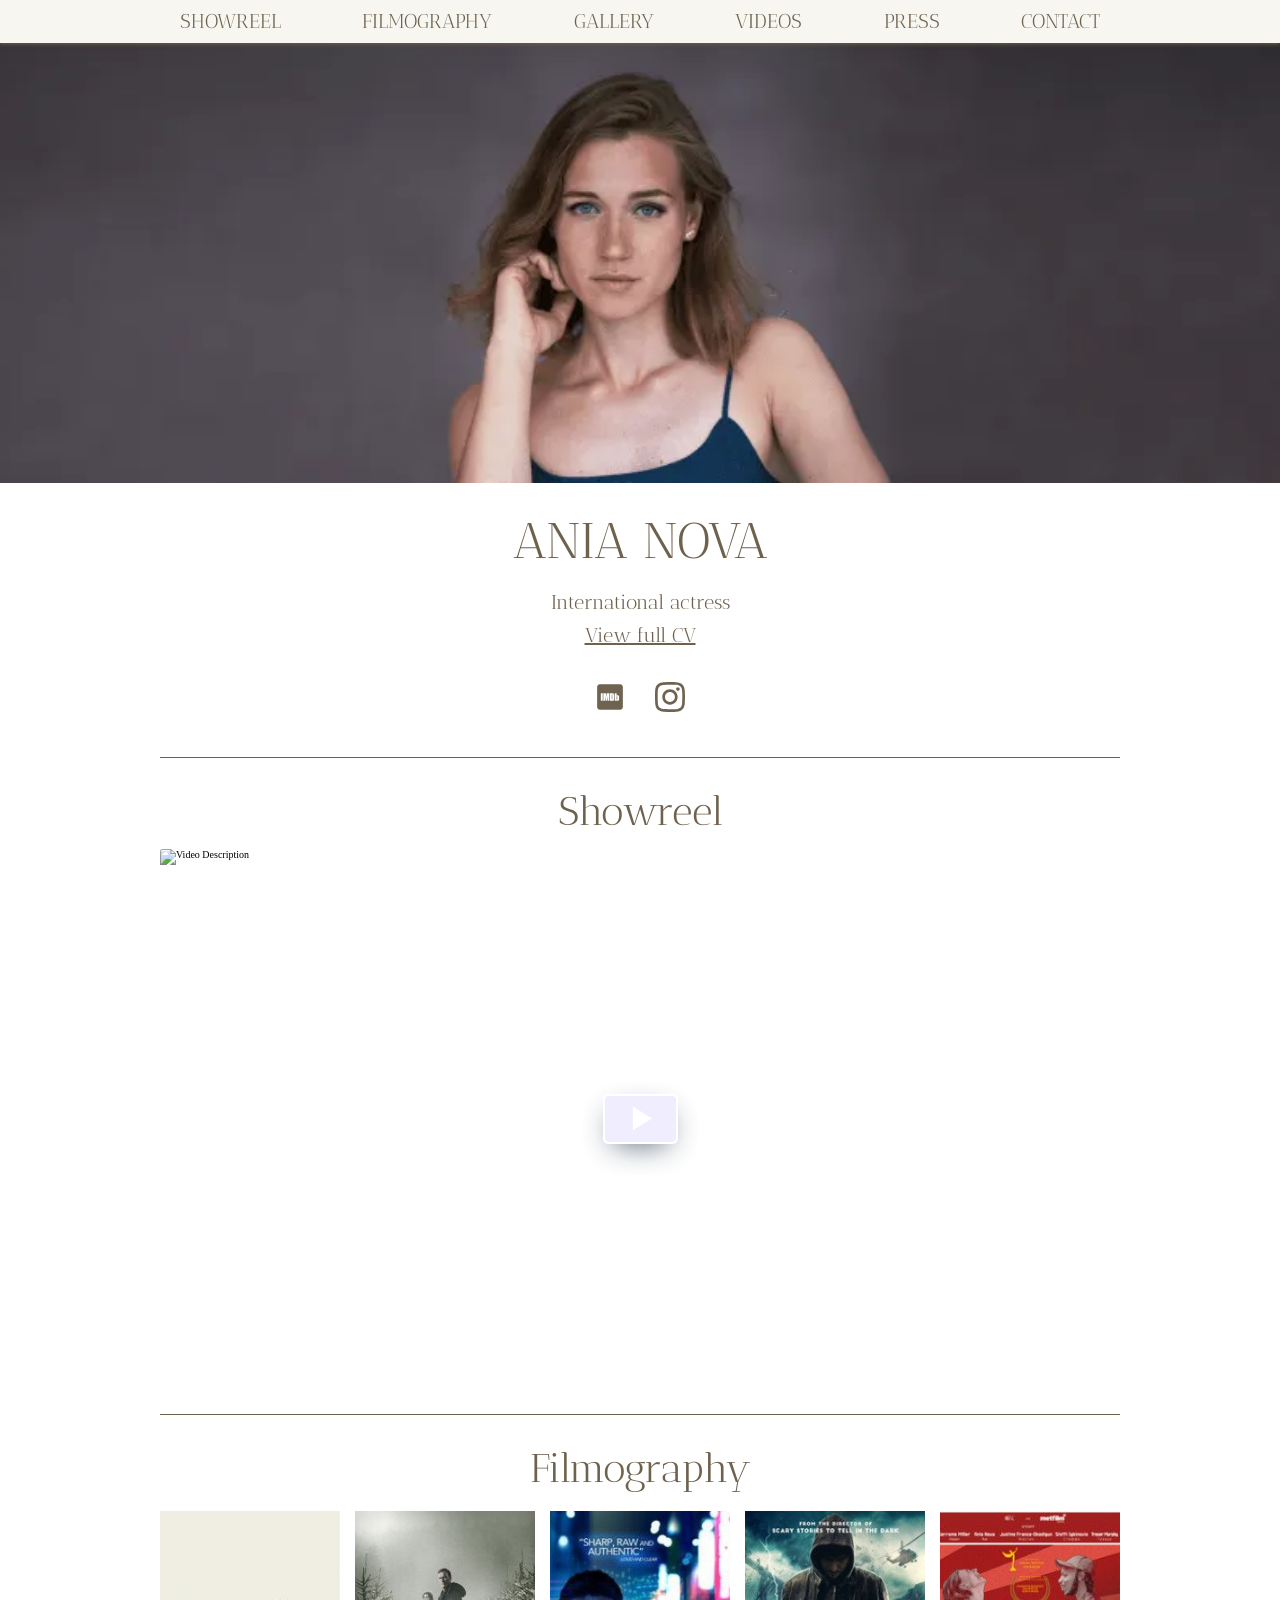
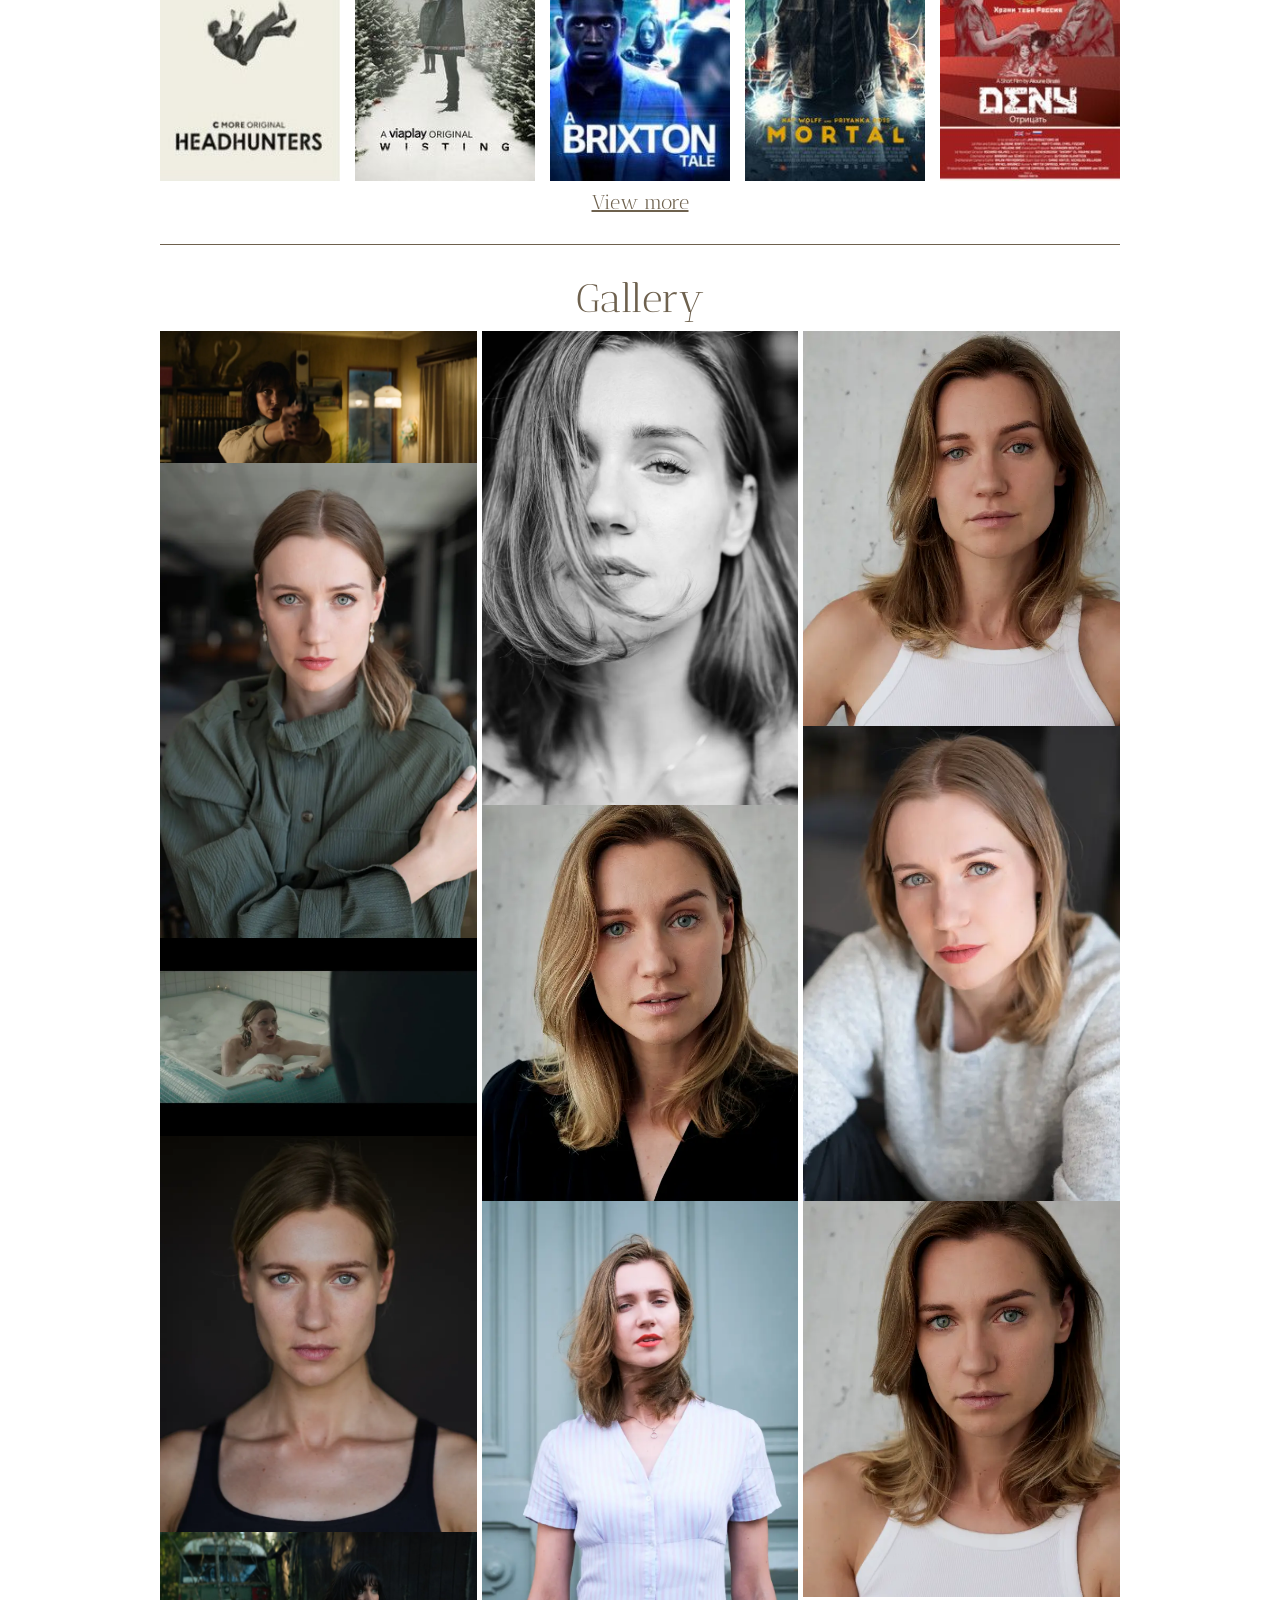
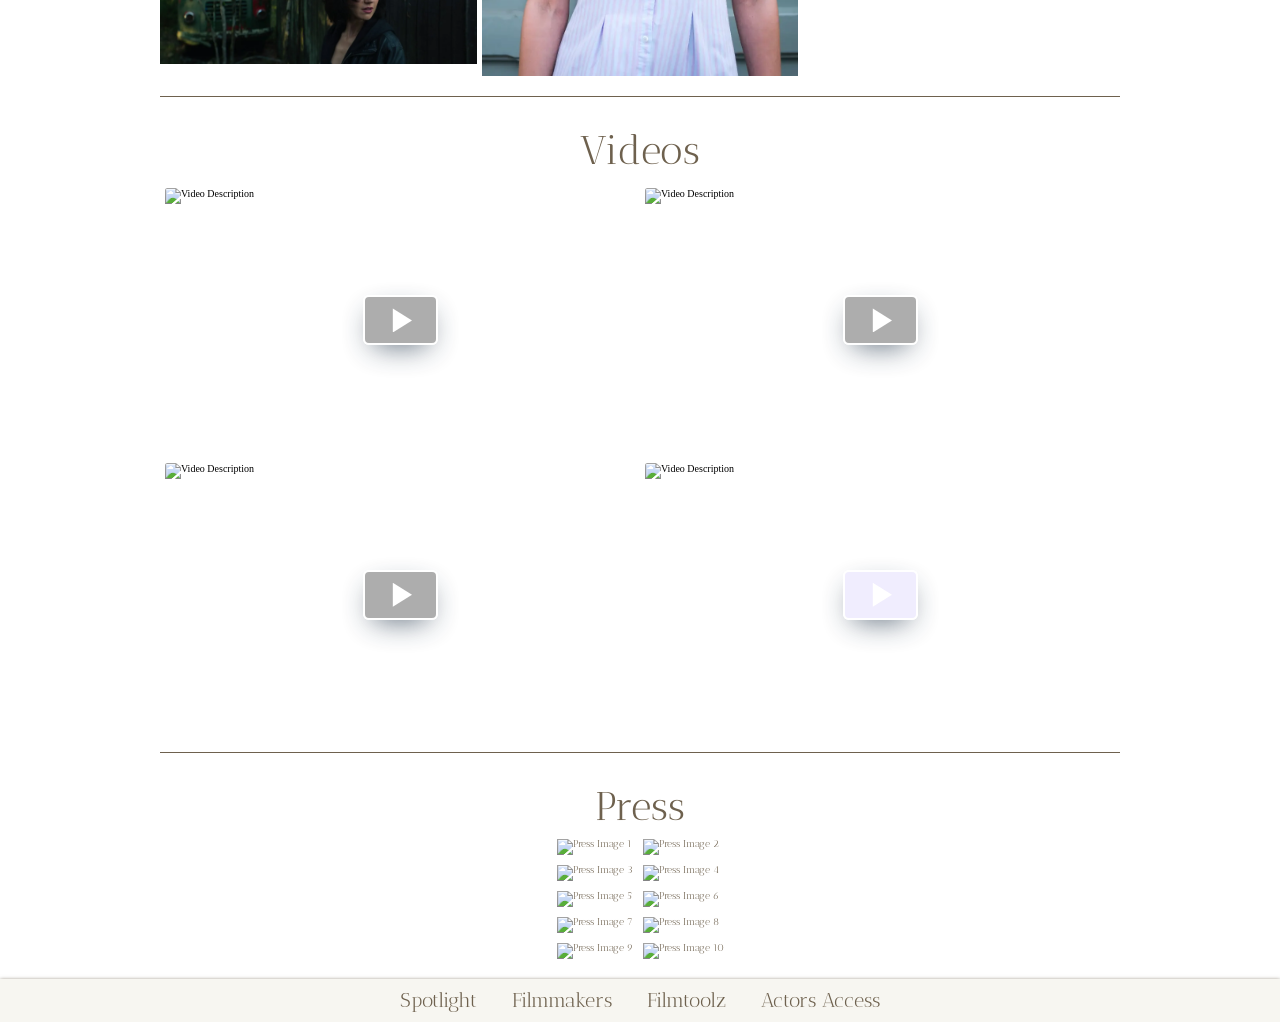
==== index.html @ 3644938b "Add files via upload" ====
<!DOCTYPE html>
<html lang="en">
  <head>
    <meta charset="UTF-8" />
    <meta name="description" content="Russian-Norwegian award-winning actress graduated from MetFilm School London, known for Hysteria (2023), Headhunters (2022), Wisting (2021) ..." />
    <meta http-equiv="X-UA-Compatible" content="IE=edge" />
    <meta name="viewport" content="width=device-width, initial-scale=1.0" />
    <link rel="stylesheet" href="normalize.css" />
    <link rel="stylesheet" href="gallery.css" />
    <link rel="stylesheet" href="styles.css" />
    <link rel="preconnect" href="https://fonts.googleapis.com" />
    <link rel="preconnect" href="https://fonts.gstatic.com" crossorigin />
    <link href="https://fonts.googleapis.com/css2?family=Antic+Didone&display=block" rel="stylesheet" />
    <link href="https://maxcdn.bootstrapcdn.com/font-awesome/4.2.0/css/font-awesome.min.css" rel="stylesheet" />
    <script src="https://cdnjs.cloudflare.com/ajax/libs/jquery/2.1.3/jquery.min.js"></script>
    <title>Ania Nova</title>
  </head>

  <style>
    @media (max-width: 768px) {
      .gallery-container {
        grid-template-columns: repeat(1, 1fr); /* Stack images vertically on mobile */
      }
    }
  </style>

  <body>
    <main>
      <div class="header-outer">
        <div class="topnav-960-container">
          <div class="topnav" id="myTopnav">
            <a href="#showreel">SHOWREEL</a>
            <a href="#filmography">FILMOGRAPHY</a>
            <a href="#gallery">GALLERY</a>
            <a href="#videos">VIDEOS</a>
            <a href="#press">PRESS</a>
            <a href="#contact">CONTACT</a>
            <a href="javascript:void(0);" class="icon" onclick="myFunction()" title="">&#9776;</a>
          </div>
        </div>
      </div>

      <section id="hero-container">
        <picture>
          <source type="image/webp" srcset="./static/hero/ania-nova-hero-911.webp 1x, ./static/hero/ania-nova-hero-1356.webp 1.5x, ./static/hero/ania-nova-hero-1706.webp 2x" />
          <img class="hero-image" src="./static/hero/ania-nova-hero-911.webp" alt="" />
        </picture>
      </section>

      <section id="business-card">
        <h1>ANIA NOVA</h1>
        <div style="text-align: center; width: 100%">
          <p>International actress</p>
          <p style="text-decoration: underline"><a href="./static/Ania%20Nova%20CV.pdf" target="_blank"> View full CV</a></p>
        </div>

        <article id="icons-rename-mf" class="footer-outer" style="background-color: white; width: 25%">
          <div class="footer-inner">
            <div class="horizontal-divider-for-footer-icons">
              <div class="icon-round-container">
                <a href="https://www.imdb.com/name/nm7837597/" target="_blank"><img class="icon-round" src="./static/imdb.svg" alt="something" /></a>
              </div>
              <div class="icon-round-container">
                <a href="https://www.instagram.com/ania__nova/" target="_blank"><img class="icon-round" src="./static/instagram.svg" alt="something" /></a>
              </div>
            </div>
          </div>
        </article>
      </section>

      <section id="showreel">
        <h2>Showreel</h2>

        <vimeo-embed class="yt-video-sizing">
          <img id="vthum-showreel" loading="lazy" src="https://vumbnail.com/894438444.jpg" alt="Video Description" />
          <iframe allowfullscreen data-src="https://player.vimeo.com/video/939138872?autoplay=1" title=""></iframe>
          <button id="vbtn-showreel" class="btn--video" aria-label="Play video" onclick="javascript:hideVideoButtonAndThumbnail('vbtn-showreel', 'vthum-showreel')"></button>
        </vimeo-embed>
      </section>

      <section id="filmography">
        <h2>Filmography</h2>
        <div class="horizontal-divider">
          <a class="poster--a" href="https://www.imdb.com/title/tt16303630" target="_blank"><img class="poster--img" src="./static/IMDB_posters/01%20Headhunters.jpg" alt="" /></a>
          <a class="poster--a" href="https://www.imdb.com/title/tt7875794" target="_blank"><img class="poster--img" src="./static/IMDB_posters/02%20Wisting.jpg" alt="" /></a>
          <a class="poster--a" href="https://www.imdb.com/title/tt7556502" target="_blank"><img class="poster--img" src="./static/IMDB_posters/03%20A%20Brixton%20Tale.jpg" alt="" /></a>
          <a class="poster--a" href="https://www.imdb.com/title/tt5715066" target="_blank"><img class="poster--img" src="./static/IMDB_posters/04%20Mortal.jpg" alt="" /></a>
          <a class="poster--a" href="https://www.imdb.com/title/tt9715964" target="_blank"><img class="poster--img" src="./static/IMDB_posters/05%20Deny.jpg" alt="" /></a>
        </div>
        <p id="toggle" class="one"><a href="javascript:showhide('hide-me', 'toggle')">View more</a></p>
        <div class="horizontal-divider display-none" id="hide-me">
          <a class="poster--a" href="https://www.imdb.com/title/tt4192998" target="_blank"><img class="poster--img" src="./static/IMDB_posters/06%20Okkupert.jpg" alt="" /></a>
          <a class="poster--a" href="https://www.imdb.com/title/tt13397550" target="_blank"><img class="poster--img" src="./static/IMDB_posters/07%20Hate%20Speech.jpg" alt="" /></a>
          <a class="poster--a" href="https://www.imdb.com/title/tt7510948" target="_blank"><img class="poster--img" src="./static/IMDB_posters/08%20Melk.jpg" alt="" /></a>
          <a class="poster--a" href="https://www.imdb.com/title/tt8201154" target="_blank"><img class="poster--img" src="./static/IMDB_posters/09%20Special%20Delivery.jpg" alt="" /></a>
          <a class="poster--a" href="https://www.imdb.com/title/tt11131110" target="_blank"><img class="poster--img" src="./static/IMDB_posters/10%20Culture.jpg" alt="" /></a>
        </div>
      </section>

      <section>
        <h2>Gallery</h2>
        <div id="gallery">
          <img class="gallery-image" src="./static/gallery_photos/Ania%20Nova%20gallery%2001.webp" />
          <img class="gallery-image" src="./static/gallery_photos/Ania%20Nova%20gallery%2002.webp" />
          <img class="gallery-image" src="./static/gallery_photos/Ania%20Nova%20gallery%2003.webp" />
          <img class="gallery-image" src="./static/gallery_photos/Ania%20Nova%20gallery%2004.webp" />
          <img class="gallery-image" src="./static/gallery_photos/Ania%20Nova%20gallery%2005.webp" />
          <img class="gallery-image" src="./static/gallery_photos/Ania%20Nova%20gallery%2006.webp" />
          <img class="gallery-image" src="./static/gallery_photos/Ania%20Nova%20gallery%2007.webp" />
          <img class="gallery-image" src="./static/gallery_photos/Ania%20Nova%20gallery%2008.webp" />
          <img class="gallery-image" src="./static/gallery_photos/Ania%20Nova%20gallery%2009.webp" />
          <img class="gallery-image" src="./static/gallery_photos/Ania%20Nova%20gallery%2010.webp" />
          <img class="gallery-image" src="./static/gallery_photos/Ania%20Nova%20gallery%2011.webp" />
        </div>
        <div class="lightbox">
          <div class="filter"></div>
          <div class="arrowr"></div>
          <div class="arrowl"></div>
          <div class="close"></div>
        </div>
      </section>

      <section id="videos">
        <h2>Videos</h2>
        <div class="horizontal-divider">
          <youtube-embed class="yt-video-sizing">
            <img id="vthum-1" loading="lazy" src="https://vumbnail.com/YBgS_RrrnTM.jpg" alt="Video Description" />
            <iframe allowfullscreen data-src="https://www.youtube.com/embed/YBgS_RrrnTM?autoplay=1" title=""></iframe>
            <button id="vbtn-1" class="btn--video" aria-label="Play video" onclick="javascript:hideVideoButtonAndThumbnail('vbtn-1', 'vthum-1')"></button>
          </youtube-embed>
          <youtube-embed class="yt-video-sizing">
            <img id="vthum-2" loading="lazy" src="https://vumbnail.com/FUflFQkaG_g.jpg" alt="Video Description" />
            <iframe allowfullscreen data-src="https://www.youtube.com/embed/FUflFQkaG_g?autoplay=1" title=""></iframe>
            <button id="vbtn-2" class="btn--video" aria-label="Play video" onclick="javascript:hideVideoButtonAndThumbnail('vbtn-2', 'vthum-2')"></button>
          </youtube-embed>
        </div>
        <div class="horizontal-divider">
          <youtube-embed class="yt-video-sizing">
            <img id="vthum-3" loading="lazy" src="https://vumbnail.com/aD2Xcx1De3Y.jpg" alt="Video Description" />
            <iframe allowfullscreen data-src="https://www.youtube.com/embed/aD2Xcx1De3Y?autoplay=1" title=""></iframe>
            <button id="vbtn-3" class="btn--video" aria-label="Play video" onclick="javascript:hideVideoButtonAndThumbnail('vbtn-3', 'vthum-3')"></button>
          </youtube-embed>
          <vimeo-embed class="yt-video-sizing">
            <img id="vthum-4" loading="lazy" src="https://vumbnail.com/377251531.jpg" alt="Video Description" />
            <iframe allowfullscreen data-src="https://player.vimeo.com/video/377251531?autoplay=1" title=""></iframe>
            <button id="vbtn-4" class="btn--video" aria-label="Play video" onclick="javascript:hideVideoButtonAndThumbnail('vbtn-4', 'vthum-4')"></button>
          </vimeo-embed>
        </div>
      </section>

      <section id="press" class="press-gallery">
        <h2>Press</h2>
        <div class="gallery-container">
          <div class="column">
            <a href="./static/press/press - 1.jpg" target="_blank">
              <img src="./static/press/press - 1.jpg" alt="Press Image 1" />
            </a>
            <a href="./static/press/press - 3.jpg" target="_blank">
              <img src="./static/press/press - 3.jpg" alt="Press Image 3" />
            </a>
            <a href="./static/press/press - 5.jpg" target="_blank">
              <img src="./static/press/press - 5.jpg" alt="Press Image 5" />
            </a>
            <a href="./static/press/press - 7.jpg" target="_blank">
              <img src="./static/press/press - 7.jpg" alt="Press Image 7" />
            </a>
            <a href="./static/press/press - 9.jpg" target="_blank">
              <img src="./static/press/press - 9.jpg" alt="Press Image 9" />
            </a>
          </div>
          <div class="column">
            <a href="./static/press/press - 2.jpg" target="_blank">
              <img src="./static/press/press - 2.jpg" alt="Press Image 2" />
            </a>
            <a href="./static/press/press - 4.jpg" target="_blank">
              <img src="./static/press/press - 4.jpg" alt="Press Image 4" />
            </a>
            <a href="./static/press/press - 6.jpg" target="_blank">
              <img src="./static/press/press - 6.jpg" alt="Press Image 6" />
            </a>
            <a href="./static/press/press - 8.jpg" target="_blank">
              <img src="./static/press/press - 8.jpg" alt="Press Image 8" />
            </a>
            <a href="./static/press/press - 10.jpg" target="_blank">
              <img src="./static/press/press - 10.jpg" alt="Press Image 10" />
            </a>
          </div>
        </div>
      </section>

      <footer class="header-outer">
        <div style="width: 50rem" class="footer-inner">
          <div class="horizontal-divider">
            <a class="footer-text" href="https://www.spotlight.com/0011-4532-8639" target="_blank">Spotlight</a>
            <a class="footer-text" href="https://www.filmmakers.eu/actors/ania-nova" target="_blank">Filmmakers</a>
            <a class="footer-text" href="https://casting.filmtoolz.ru/3342917" target="_blank">Filmtoolz</a>
            <a class="footer-text" href="https://resumes.actorsaccess.com/ania-nova" target="_blank">Actors Access</a>
          </div>
        </div>
      </footer>
    </main>

    <script>
      // MOBILE TOPNAV
      function myFunction() {
        var x = document.getElementById("myTopnav");
        if (x.className === "topnav") {
          x.className += " responsive";
        } else {
          x.className = "topnav";
        }
      }

      // YOUTUBE AND VIMEO LAZY LOAD
      document.querySelectorAll(":is(vimeo-embed, youtube-embed) button").forEach((button) =>
        button.addEventListener("click", () => {
          const video = button.previousElementSibling;
          video.src = video.dataset.src;
        })
      );

      // SHOW AND HIDE ELEMENTS
      function showhide(idone, idtwo) {
        document.getElementById(idone).classList.remove("display-none");
        document.getElementById(idtwo).classList.add("display-none");
      }
      function hideVideoButtonAndThumbnail(button_id, thumbnail_id) {
        document.getElementById(button_id).classList.add("display-none");
        document.getElementById(thumbnail_id).classList.add("display-none");
      }

      // MASONRY GALLERY

      $(window).load(function () {
        $(".gallery-image").click(function () {
          $(".lightbox").fadeIn(300);
          $(".lightbox").append("<img src='" + $(this).attr("src") + "' alt='" + $(this).attr("alt") + "' />");
          $(".filter").css("background-image", "url(" + $(this).attr("src") + ")");
          $("html").css("overflow", "hidden");
          if ($(this).is(":last-child")) {
            $(".arrowr").css("display", "none");
            $(".arrowl").css("display", "block");
          } else if ($(this).is(":first-child")) {
            $(".arrowr").css("display", "block");
            $(".arrowl").css("display", "none");
          } else {
            $(".arrowr").css("display", "block");
            $(".arrowl").css("display", "block");
          }
        });

        $(".close").click(function () {
          $(".lightbox").fadeOut(300);
          $("h1").remove();
          $(".lightbox img").remove();
          $("html").css("overflow", "auto");
        });

        $(document).keyup(function (e) {
          if (e.keyCode == 27) {
            $(".lightbox").fadeOut(300);
            $(".lightbox img").remove();
            $("html").css("overflow", "auto");
          }
        });

        $(".arrowr").click(function () {
          var imgSrc = $(".lightbox img").attr("src");
          var search = $("#gallery").find("img[src$='" + imgSrc + "']");
          var newImage = search.next().attr("src");
          $(".lightbox img").attr("src", newImage);
          $(".filter").css("background-image", "url(" + newImage + ")");

          if (!search.next().is(":last-child")) {
            $(".arrowl").css("display", "block");
          } else {
            $(".arrowr").css("display", "none");
          }
        });

        $(".arrowl").click(function () {
          var imgSrc = $(".lightbox img").attr("src");
          var search = $("#gallery").find("img[src$='" + imgSrc + "']");
          var newImage = search.prev().attr("src");
          $(".lightbox img").attr("src", newImage);
          $(".filter").css("background-image", "url(" + newImage + ")");

          if (!search.prev().is(":first-child")) {
            $(".arrowr").css("display", "block");
          } else {
            $(".arrowl").css("display", "none");
          }
        });
      });
    </script>
  </body>
</html>
---- gallery.css ----
#gallery {
  column-count: 3;
  column-width: auto;
  column-gap: 5px;
}

.gallery-image {
  width: 100%;
  cursor: pointer;
}

.lightbox {
  position: fixed;
  width: 100%;
  height: 100%;
  top: 0;
  display: none;
  background: #7f8c8d;
  perspective: 1000;
  z-index: 3;
}

.filter {
  position: absolute;
  width: 100%;
  height: 100%;
  filter: blur(20px);
  opacity: 0.5;
  background-position: center;
  background-size: cover;
}

.lightbox img {
  position: absolute;
  top: 50%;
  left: 50%;
  transform: translate(-50%, -50%) rotateY(0deg);
  max-height: 95vh;
  max-width: calc(95vw - 100px);
  transition: 0.8s cubic-bezier(0.7, 0, 0.4, 1);
  transform-style: preserve-3d;
}

[class^="arrow"] {
  height: 200px;
  width: 50px;
  background: rgba(0, 0, 0, 0.4);
  position: absolute;
  top: 50%;
  transform: translateY(-50%);
  cursor: pointer;
}

[class^="arrow"]:after {
  content: '';
  position: absolute;
  top: 50%;
  left: 50%;
  transform: translate(-50%, -50%) rotate(-45deg);
  width: 15px;
  height: 15px;
}

.arrowr {
  right: 0;
}

.arrowr:after {
  border-right: 1px solid white;
  border-bottom: 1px solid white;
}

.arrowl {
  left: 0;
}

.arrowl:after {
  border-left: 1px solid white;
  border-top: 1px solid white;
}

.close {
  position: absolute;
  right: 0;
  width: 50px;
  height: 50px;
  background: rgba(0, 0, 0, 0.4);
  margin: 20px;
  cursor: pointer;
}

.close:after,
.close:before {
  content: '';
  position: absolute;
  top: 50%;
  left: 50%;
  width: 1px;
  height: 100%;
  background: white;
}

.close:after {
  transform: translate(-50%, -50%) rotate(-45deg);
}

.close:before {
  transform: translate(-50%, -50%) rotate(45deg);
}
---- styles.css ----
/* SETUP */

* {
  box-sizing: border-box;
}

:root {
  --color-background: rgb(247, 246, 241);
  --color-primary: rgb(110, 97, 78);
  --color-btn-bg: rgb(254, 250, 222);
}

html {
  font-size: 62.5%;
  scroll-behavior: smooth;
  scroll-padding: 4rem;
} /* 62.5% of 16px = 10px */

body {
  display: flex;
  justify-content: center;
  background-color: white;
  overflow-x: hidden;
  padding: 0 2rem;
}

main {
  align-items: center;
  display: flex;
  flex-direction: column;
  width: 960px;
}

/* NAVBAR */

.header-outer {
  display: flex;
  align-items: center;
  flex-direction: row;
  width: 100vw;
  background-color: var(--color-background);
  position: sticky;
  top: 0;
  justify-content: center;
  box-shadow: 0 1px 4px var(--color-primary);
  z-index: 2;
}

.topnav-960-container {
  width: 960px;
}

.topnav {
  overflow: hidden;
  background-color: var(--color-background);
  position: sticky;
  top: 0;
  display: flex;
  align-items: center;
  flex-direction: row;
  justify-content: space-between;
  width: 100%;
}

.topnav a {
  float: left;
  display: block;
  color: var(--color-primary);
  text-align: center;
  padding: 1rem 2rem;
  text-decoration: none;
  font-size: 2rem;
}

#logo {
  width: 10rem;
}

.topnav .icon {
  display: none;
}

/* HERO */

#hero-container {
  padding: 0;
  overflow: hidden;
  display: flex;
  flex-direction: column;
  justify-content: center;
  align-items: center;
  width: 100vw;
  height: 44rem;
}

@keyframes hero-fadeIn {
  0% {
    opacity: 0.2;
  }
  100% {
    opacity: 1;
  }
}

.hero-image {
  animation: hero-fadeIn 1s;
  width: 100vw;
  height: 44rem;
  object-fit: cover;
}

/* YOUTUBE VIDEO */

.yt-video-sizing {
  width: 100%;
  aspect-ratio: 16 / 9;
  padding: 1rem;
  border: none;
  margin: 0.5rem;
}

.poster--img {
  width: 180px;
  padding-top: 1rem;
}

.display-none {
  display: none !important;
}

#toggle {
  text-decoration: underline;
}

/* OTHER */

section {
  width: 100%;
  padding: 20px 0;
  display: flex;
  flex-direction: column;
  align-items: center;
}

.horizontal-divider {
  display: flex;
  flex-direction: row;
  align-items: center;
  width: 100%;
  justify-content: space-between;
}

.horizontal-divider-for-footer-icons {
  display: flex;
  flex-direction: row;
  align-items: center;
  width: 100%;
  justify-content: space-between;
}

h1,
h2,
p,
li,
a {
  font-family: "Antic Didone", serif;
  font-weight: 200;
  color: var(--color-primary);
}

h1 {
  font-size: 5rem;
  margin: 1rem;
}

h2 {
  font-size: 4rem;
  margin: 1rem;
}

p {
  font-size: 2rem;
  margin: 1rem;
}

input,
textarea {
  width: 100%;
}

/* BUTTONS START */

button {
  border: 2px solid var(--color-primary);
  padding: 1rem 2rem;
  margin: 20px 0;
  border-radius: 4px;
  font-size: 1.6rem;
  background-color: var(--color-btn-bg);
  color: var(--color-primary);
  transition: transform 0.2s, background-color 0.2s;
  cursor: pointer;
}

button:hover {
  background-color: rgb(244, 238, 193);
  transform: translate(0, 1px) scale(1.1, 1.1);
}

button:active {
  background-color: rgb(243, 231, 137);
  transform: translate(0, 3px) scale(1.2, 1.2);
}

.button-link:hover {
  text-decoration: none;
}

/* BUTTONS END */

section:not(:first-of-type):not(:last-of-type) {
  border-bottom: 1px solid var(--color-primary);
}

footer {
  background-color: var(--color-primary);
  width: 100vw;
}

a {
  color: var(--color-primary);
  text-decoration: none;
}

a:hover {
  text-decoration: underline;
}

.footer-outer {
  display: flex;
  align-items: center;
  flex-direction: row;
  width: 100vw;
  background-color: var(--color-background);
  justify-content: center;
}

.footer-inner {
  display: flex;
  align-items: center;
  flex-direction: column;
  justify-content: space-between;
  width: 12rem;
}

.icon-round-container {
  margin: 2rem;
  display: flex;
  justify-content: center;
  align-items: center;
  width: 2rem;
  height: 4rem;
  border-radius: 50%;
}

.icon-round {
  width: 3rem;
  filter: invert(40%) sepia(5%) saturate(1617%) hue-rotate(356deg) brightness(94%) contrast(92%); /* there was an issue with an icon (no longer presented), can replace with fill */
}

.footer-text {
  color: var(--color-primary);
  font-size: 2rem;
  font-family: "Antic Didone", serif;
  margin: 1rem;
}

.outer-footer {
  margin-bottom: 2rem;
}

::placeholder {
  font-family: "Antic Didone", serif;
  font-size: 1.6rem;
  color: rgb(79, 79, 79);
}

input {
  box-sizing: border-box;
  margin: 0 0 2rem 0;
  padding: 1rem;
  width: 100%;
  font-size: 1.6rem;
}

textarea {
  box-sizing: border-box;
  margin: 0;
  padding: 1rem;
  width: 100%;
  resize: none;
  font-size: 1.6rem;
}

#btn-submit {
  margin-bottom: 0;
}

input:focus,
textarea:focus {
  outline: 0;
}

@media screen and (max-width: 960px) {
  .horizontal-divider {
    flex-direction: column;
  }
  main {
    width: 100%;
  }
  h3 {
    text-align: center;
  }
  span {
    display: none;
  }
  .mobile-above-961 {
    display: none;
  }
  .mobile-below-960 {
    display: block;
  }

  .icon-round-container {
    width: 4rem;
    height: 4rem;
  }
  .icon-round {
    width: 2rem;
    color: var(--color-primary) !important;
  }
  /* .horizontal-divider-for-footer-icons {
        width: 20%;
        justify-content: center;
    } */
  .topnav a {
    display: none;
  }
  .topnav a.icon {
    float: right;
    display: block;
  }
  .topnav.responsive {
    position: relative;
    width: 100vw;
    display: block;
  }
  .topnav.responsive .icon {
    position: absolute;
    left: 0;
    top: 0;
  }
  .topnav.responsive a {
    float: none;
    display: block;
    text-align: center;
  }
}

/* ========================= YouTube and Vimeo lazy load ========================= */

:is(vimeo-embed, youtube-embed) {
  aspect-ratio: 16 / 9;
  border-radius: var(--video-embed-bdrs, 0.25em);
  display: grid;
  inline-size: 100%;
  position: relative;
  z-index: 1;
}
:is(vimeo-embed, youtube-embed) button {
  background-color: var(--button-bgc, rgba(0, 0, 0, 0.4)); /* #F00 */
  block-size: var(--button-h, 50px);
  border: 0.2rem solid white;
  box-shadow: rgb(38, 57, 77) 0px 10px 30px -10px;
  border-radius: var(--button-bdrs, 0.6rem);
  display: grid;
  inline-size: var(--button-w, 75px);
  opacity: var(--button-op, 0.8);
  position: absolute;
  place-self: center;
  transition: all 0.2s ease-in;
}
:is(vimeo-embed, youtube-embed) button::before {
  aspect-ratio: 1 / 1;
  background: #fff;
  block-size: 1.5em;
  clip-path: polygon(20% 0%, 20% 100%, 100% 50%);
  content: "";
  place-self: center;
}
:is(vimeo-embed, youtube-embed) :is(iframe, img) {
  block-size: 100%;
  border: 0;
  border-radius: inherit;
  inline-size: 100%;
  inset: 0;
  object-fit: cover;
  position: absolute;
}
/* :is(vimeo-embed, youtube-embed) iframe:not([src=""]) + button {
    display: none;
  } */
:is(vimeo-embed button) {
  --button-bgc: rgba(68, 35, 232, 0.1);
} /* #00adef */
:is(vimeo-embed, youtube-embed):hover button {
  --button-op: 1;
}

.press-gallery {
  display: flex;
  justify-content: center;
}

.gallery-container {
  display: flex;
  gap: 10px; /* Adjusts the spacing between columns */
}

.column {
  display: flex;
  flex-direction: column;
  gap: 10px; /* Adjusts the spacing between images in the same column */
}

img {
  width: 100%;
  display: block;
}
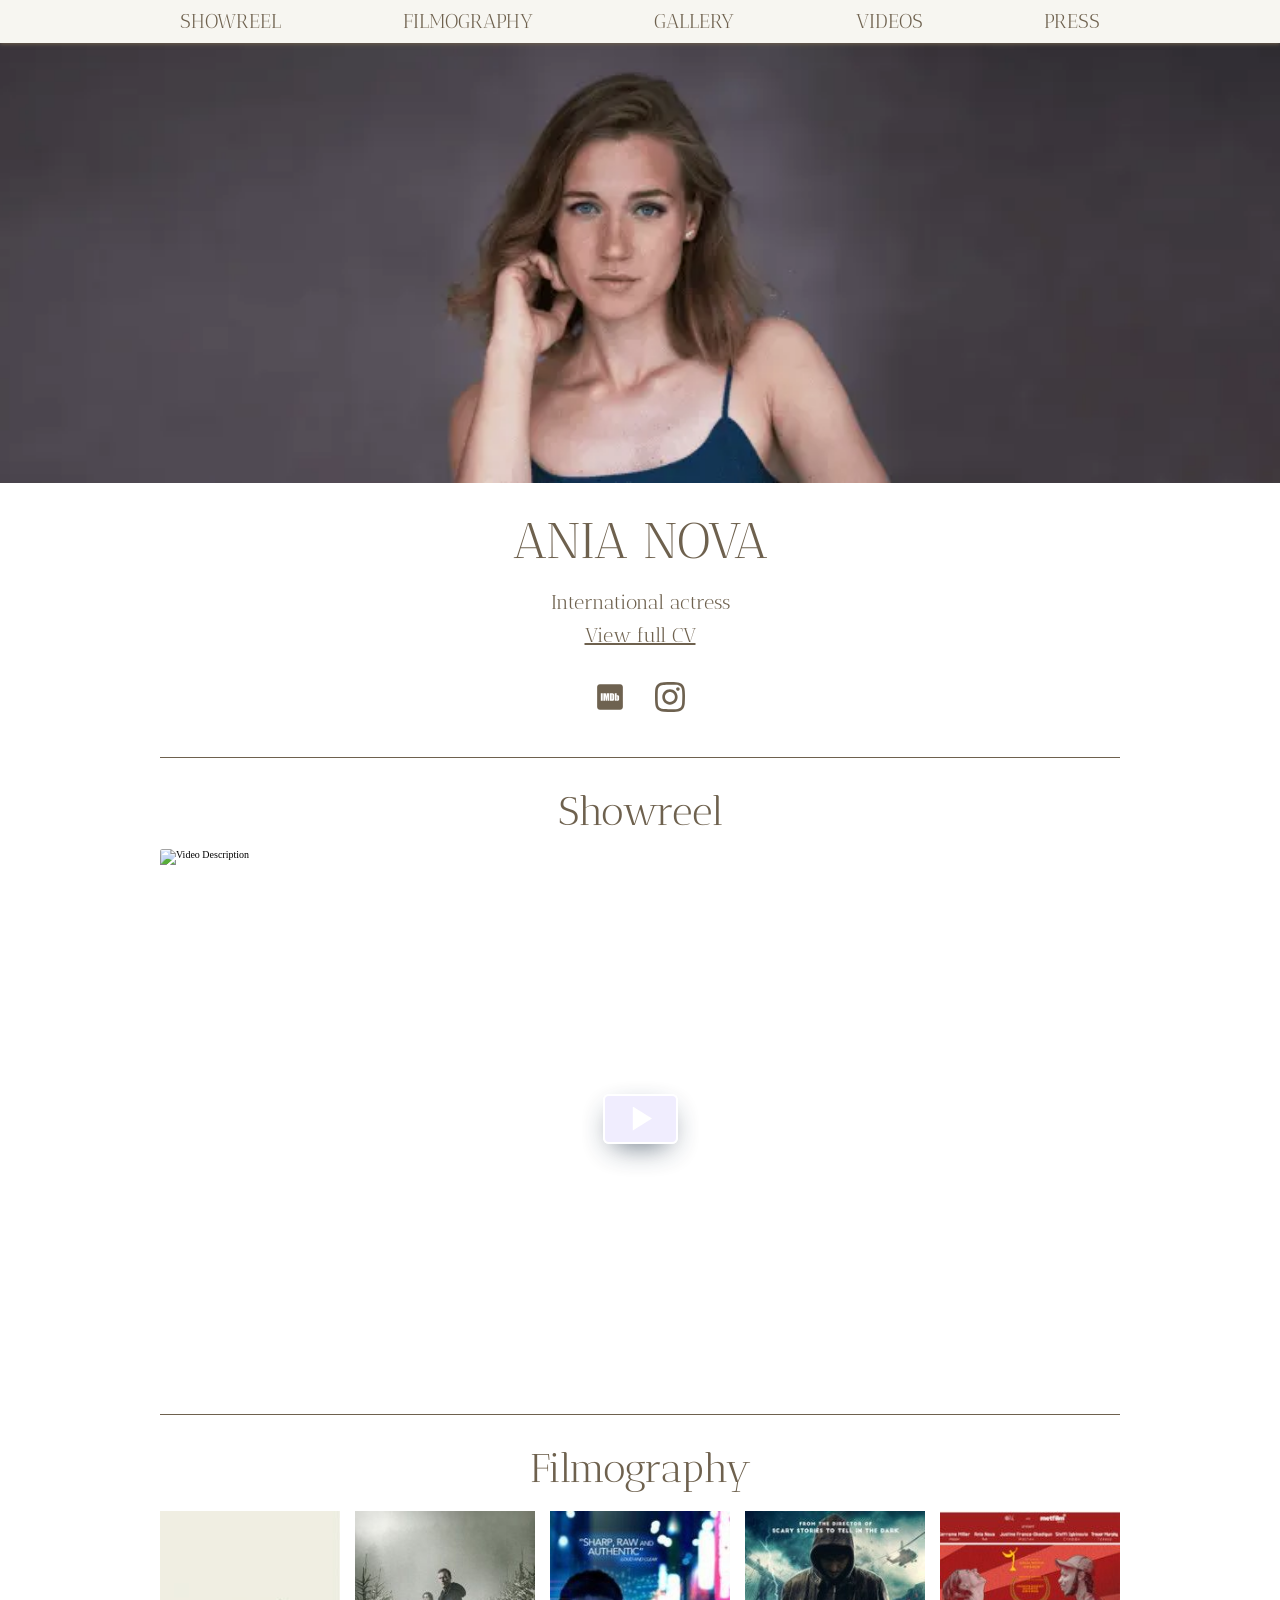
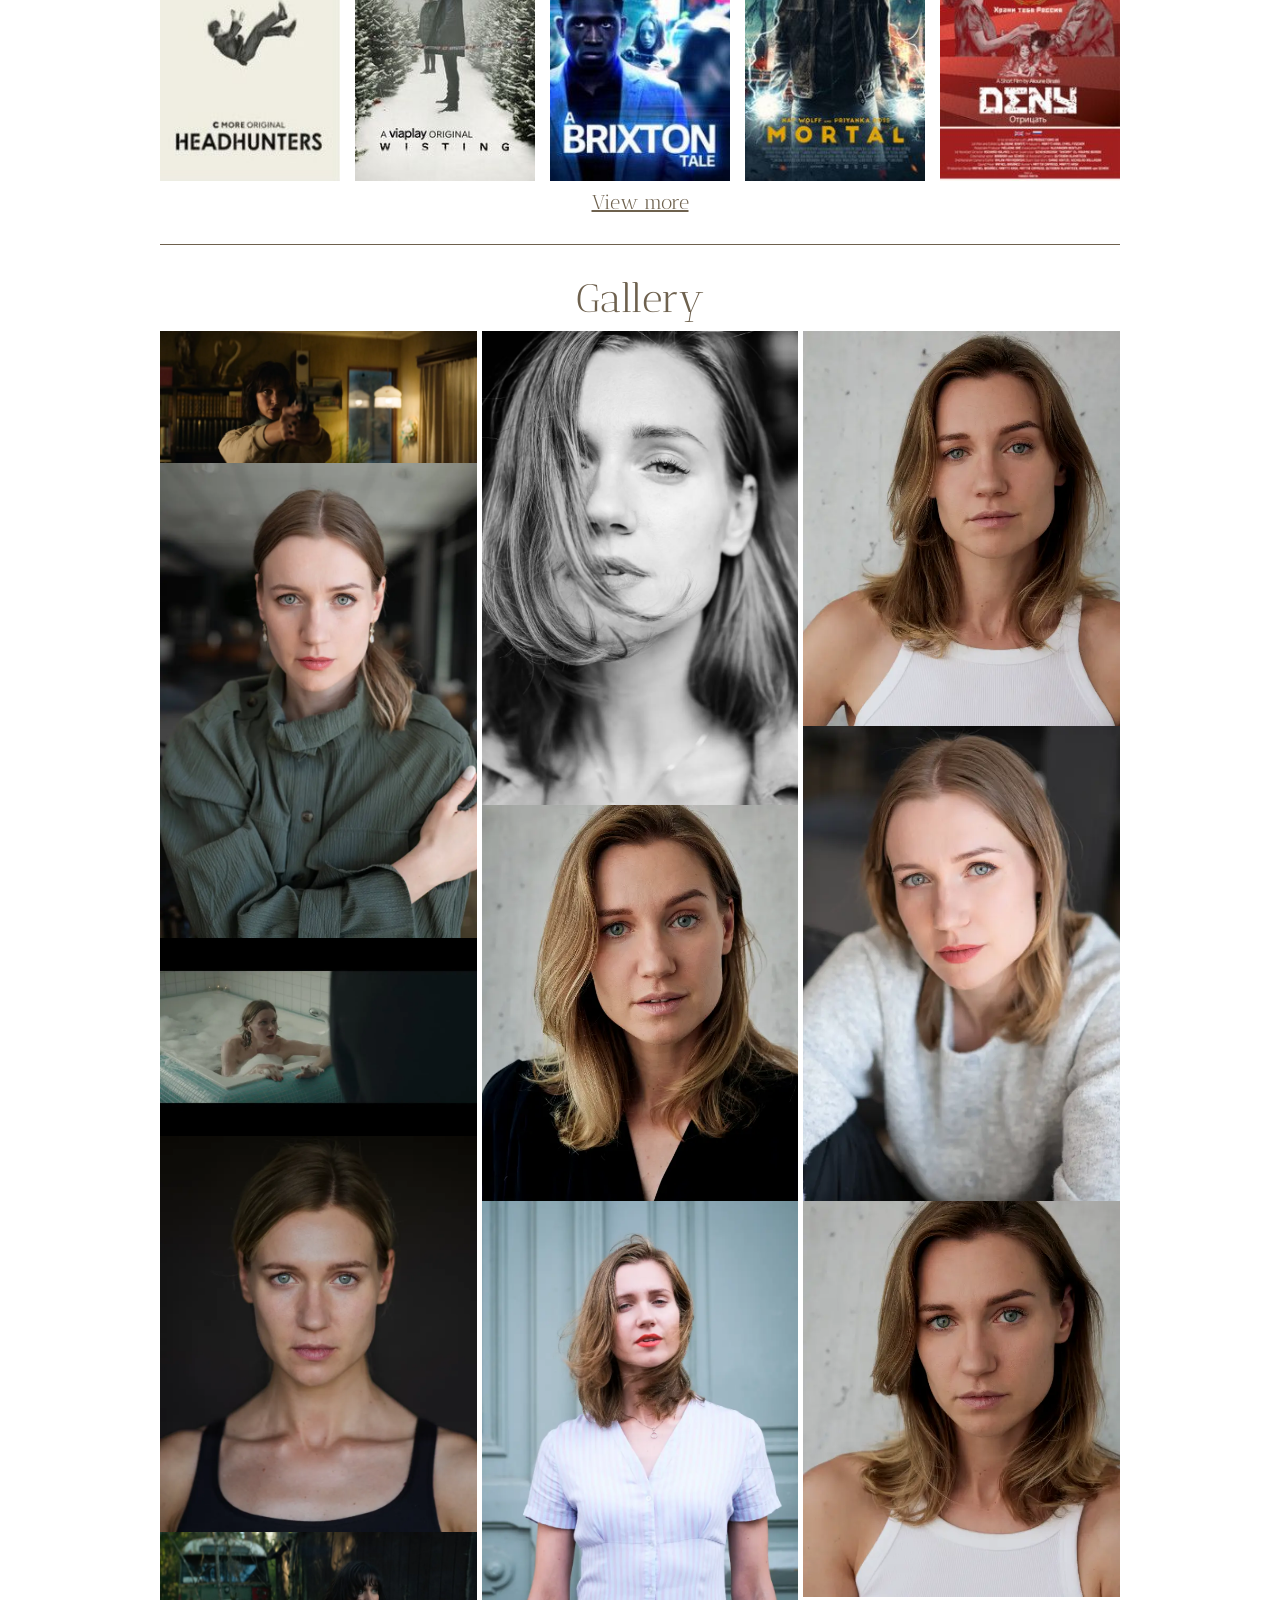
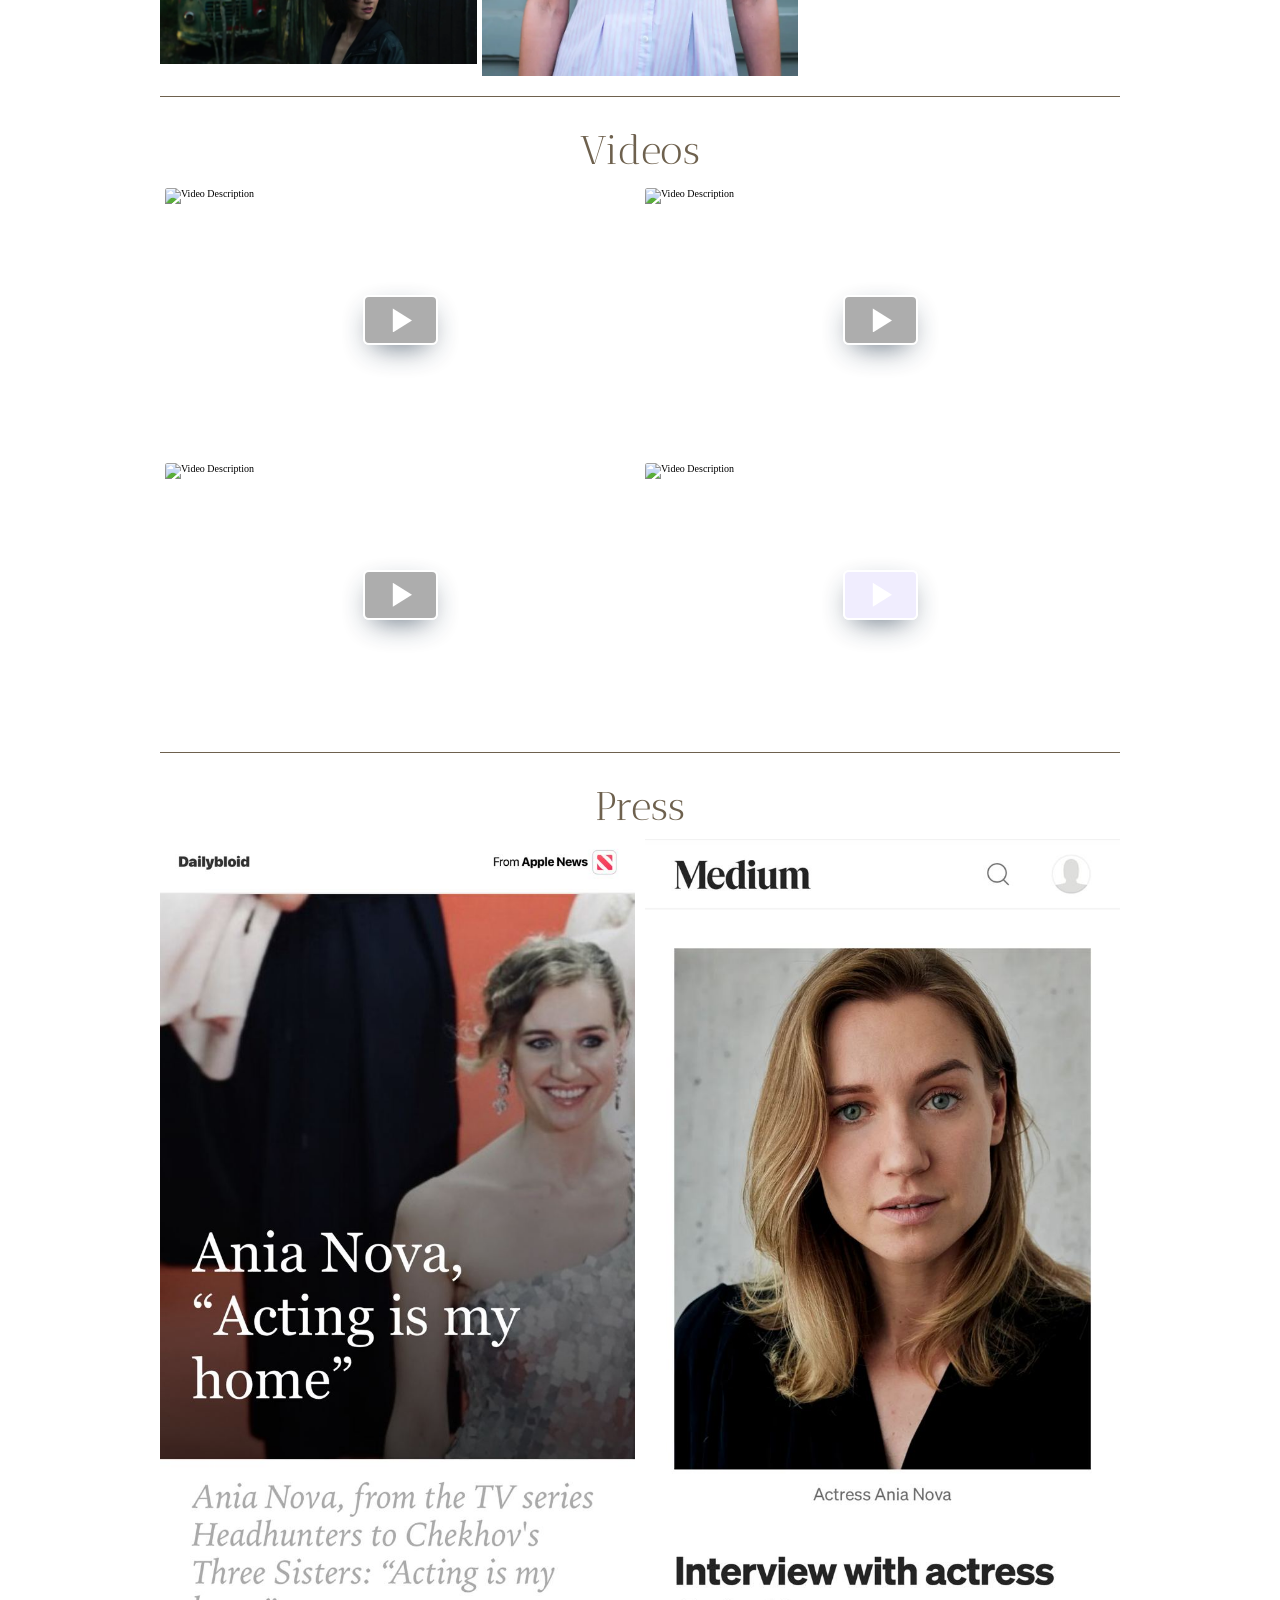
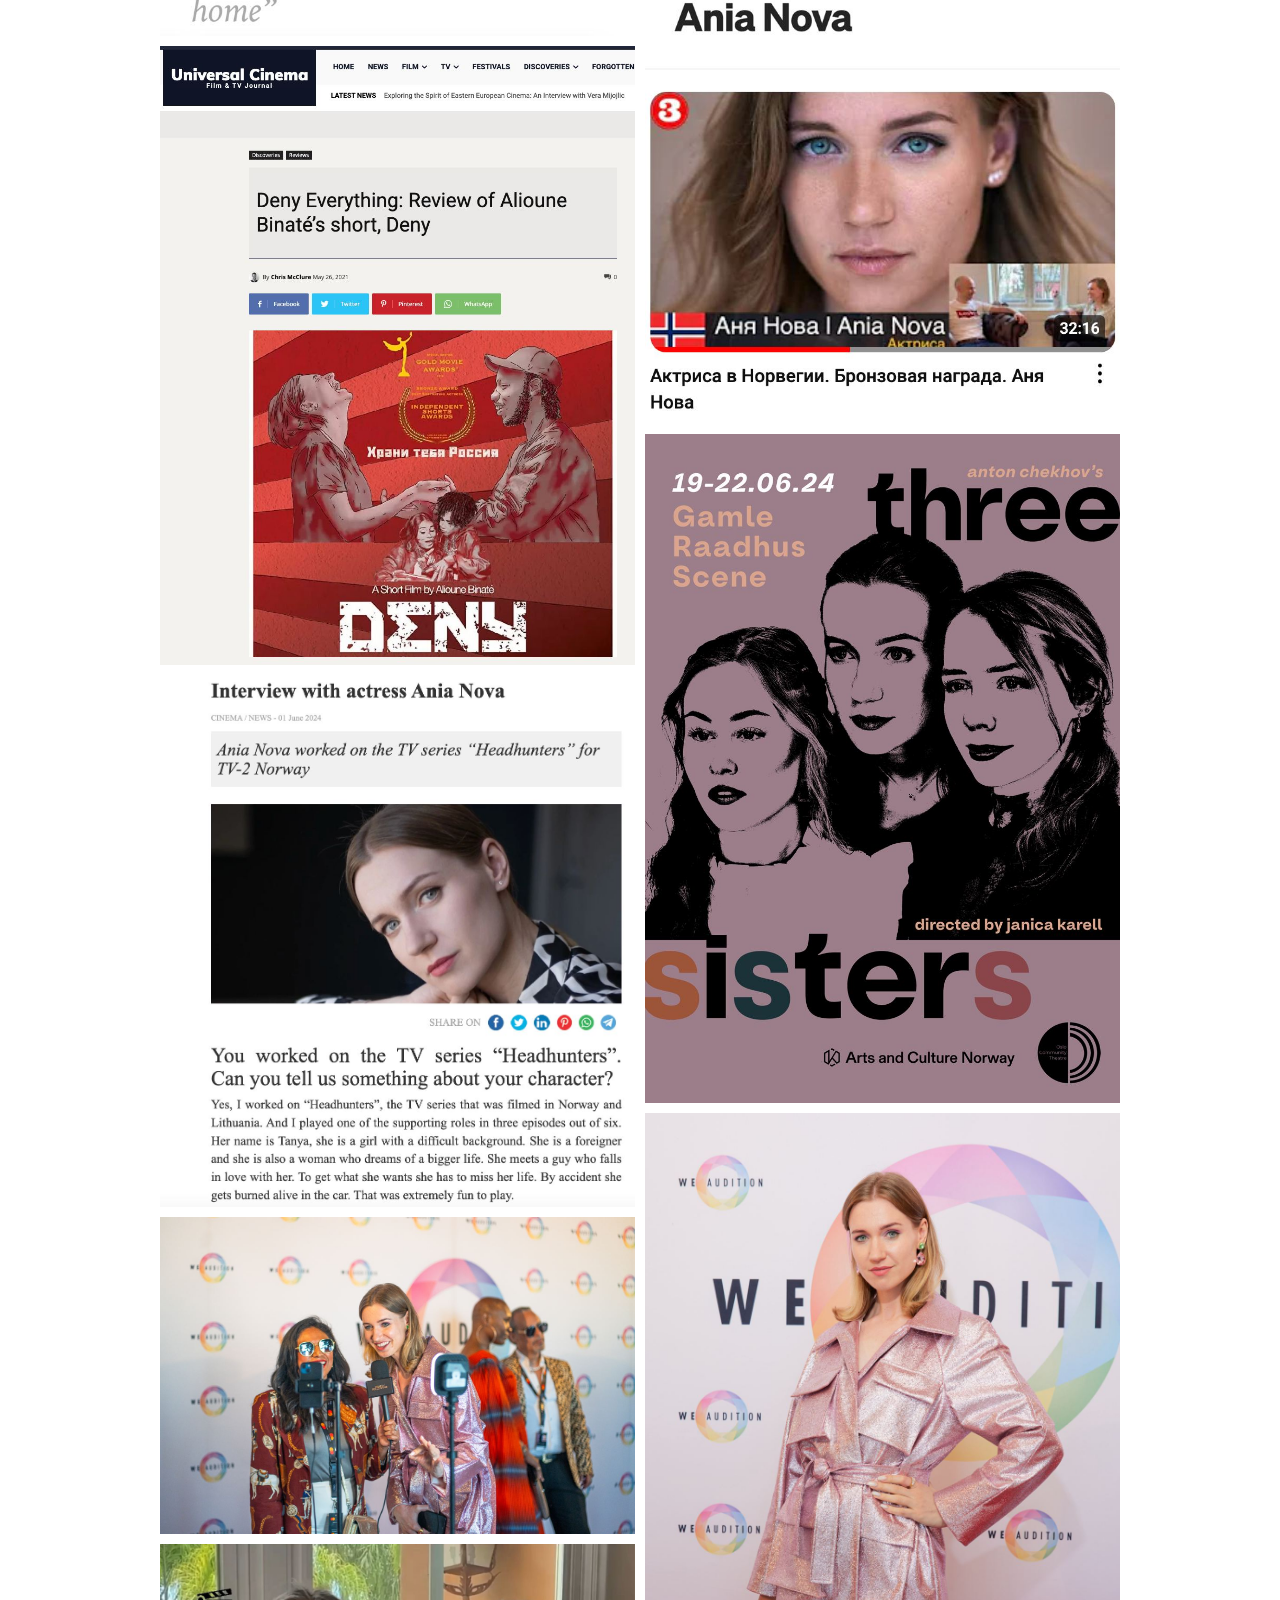
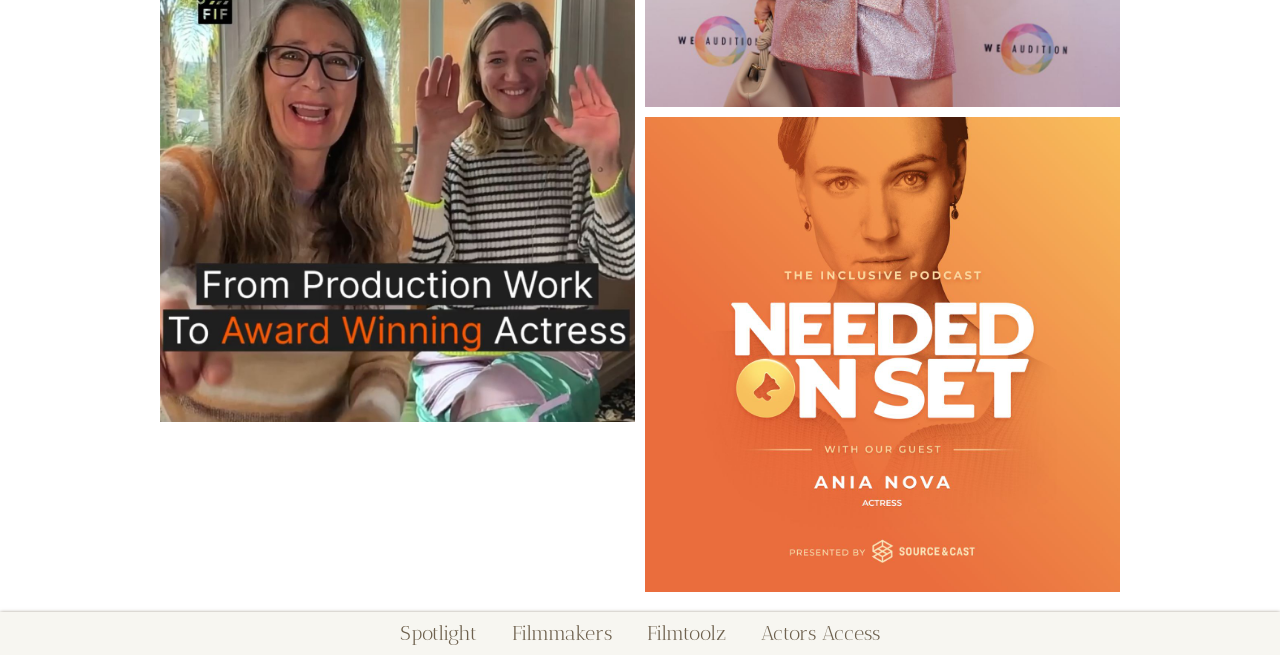
==== commit ad41798b: "Add files via upload" ====
--- a/index.html
+++ b/index.html
@@ -2,7 +2,7 @@
 <html lang="en">
   <head>
     <meta charset="UTF-8" />
-    <meta name="description" content="Russian-Norwegian award-winning actress graduated from MetFilm School London, known for Hysteria (2023), Headhunters (2022), Wisting (2021) ..." />
+    <meta name="description" content="International award-winning actress graduated from MetFilm School London, known for Hysteria (2023), Headhunters (2022), Wisting (2021) ..." />
     <meta http-equiv="X-UA-Compatible" content="IE=edge" />
     <meta name="viewport" content="width=device-width, initial-scale=1.0" />
     <link rel="stylesheet" href="normalize.css" />
@@ -34,7 +34,6 @@
             <a href="#gallery">GALLERY</a>
             <a href="#videos">VIDEOS</a>
             <a href="#press">PRESS</a>
-            <a href="#contact">CONTACT</a>
             <a href="javascript:void(0);" class="icon" onclick="myFunction()" title="">&#9776;</a>
           </div>
         </div>
@@ -152,36 +151,36 @@
         <h2>Press</h2>
         <div class="gallery-container">
           <div class="column">
-            <a href="./static/press/press - 1.jpg" target="_blank">
+            <a href="https://apple.news/AExZWTBQUTXGRro47r0AOOw" target="_blank">
               <img src="./static/press/press - 1.jpg" alt="Press Image 1" />
             </a>
-            <a href="./static/press/press - 3.jpg" target="_blank">
+            <a href="https://universalcinema.ca/deny-everything-review-of-alioune-binates-short-deny" target="_blank">
               <img src="./static/press/press - 3.jpg" alt="Press Image 3" />
             </a>
-            <a href="./static/press/press - 5.jpg" target="_blank">
+            <a href="https://www.dailybloid.com/news/interview-with-actress-ania-nova-new-movie" target="_blank">
               <img src="./static/press/press - 5.jpg" alt="Press Image 5" />
             </a>
-            <a href="./static/press/press - 7.jpg" target="_blank">
+            <a href="https://www.instagram.com/p/C7FEp3TJ0QE/?hl=en" target="_blank">
               <img src="./static/press/press - 7.jpg" alt="Press Image 7" />
             </a>
-            <a href="./static/press/press - 9.jpg" target="_blank">
+            <a href="https://youtu.be/ALDCPjLMymM?si=YzaLNOAe88WXepnW" target="_blank">
               <img src="./static/press/press - 9.jpg" alt="Press Image 9" />
             </a>
           </div>
           <div class="column">
-            <a href="./static/press/press - 2.jpg" target="_blank">
+            <a href="https://medium.com/@ragugini-francis/interview-with-actress-ania-nova-132566e0c3d3" target="_blank">
               <img src="./static/press/press - 2.jpg" alt="Press Image 2" />
             </a>
-            <a href="./static/press/press - 4.jpg" target="_blank">
+            <a href="https://youtu.be/hZvH9u98zgw?si=ymjQbpvPQ9-geVkL" target="_blank">
               <img src="./static/press/press - 4.jpg" alt="Press Image 4" />
             </a>
-            <a href="./static/press/press - 6.jpg" target="_blank">
+            <a href="https://apple.news/AExZWTBQUTXGRro47r0AOOw" target="_blank">
               <img src="./static/press/press - 6.jpg" alt="Press Image 6" />
             </a>
-            <a href="./static/press/press - 8.jpg" target="_blank">
+            <a href="https://www.instagram.com/p/C7FEp3TJ0QE/?hl=en" target="_blank">
               <img src="./static/press/press - 8.jpg" alt="Press Image 8" />
             </a>
-            <a href="./static/press/press - 10.jpg" target="_blank">
+            <a href="https://open.spotify.com/episode/42BMWOS7iEh6ePdpEwfuPN" target="_blank">
               <img src="./static/press/press - 10.jpg" alt="Press Image 10" />
             </a>
           </div>
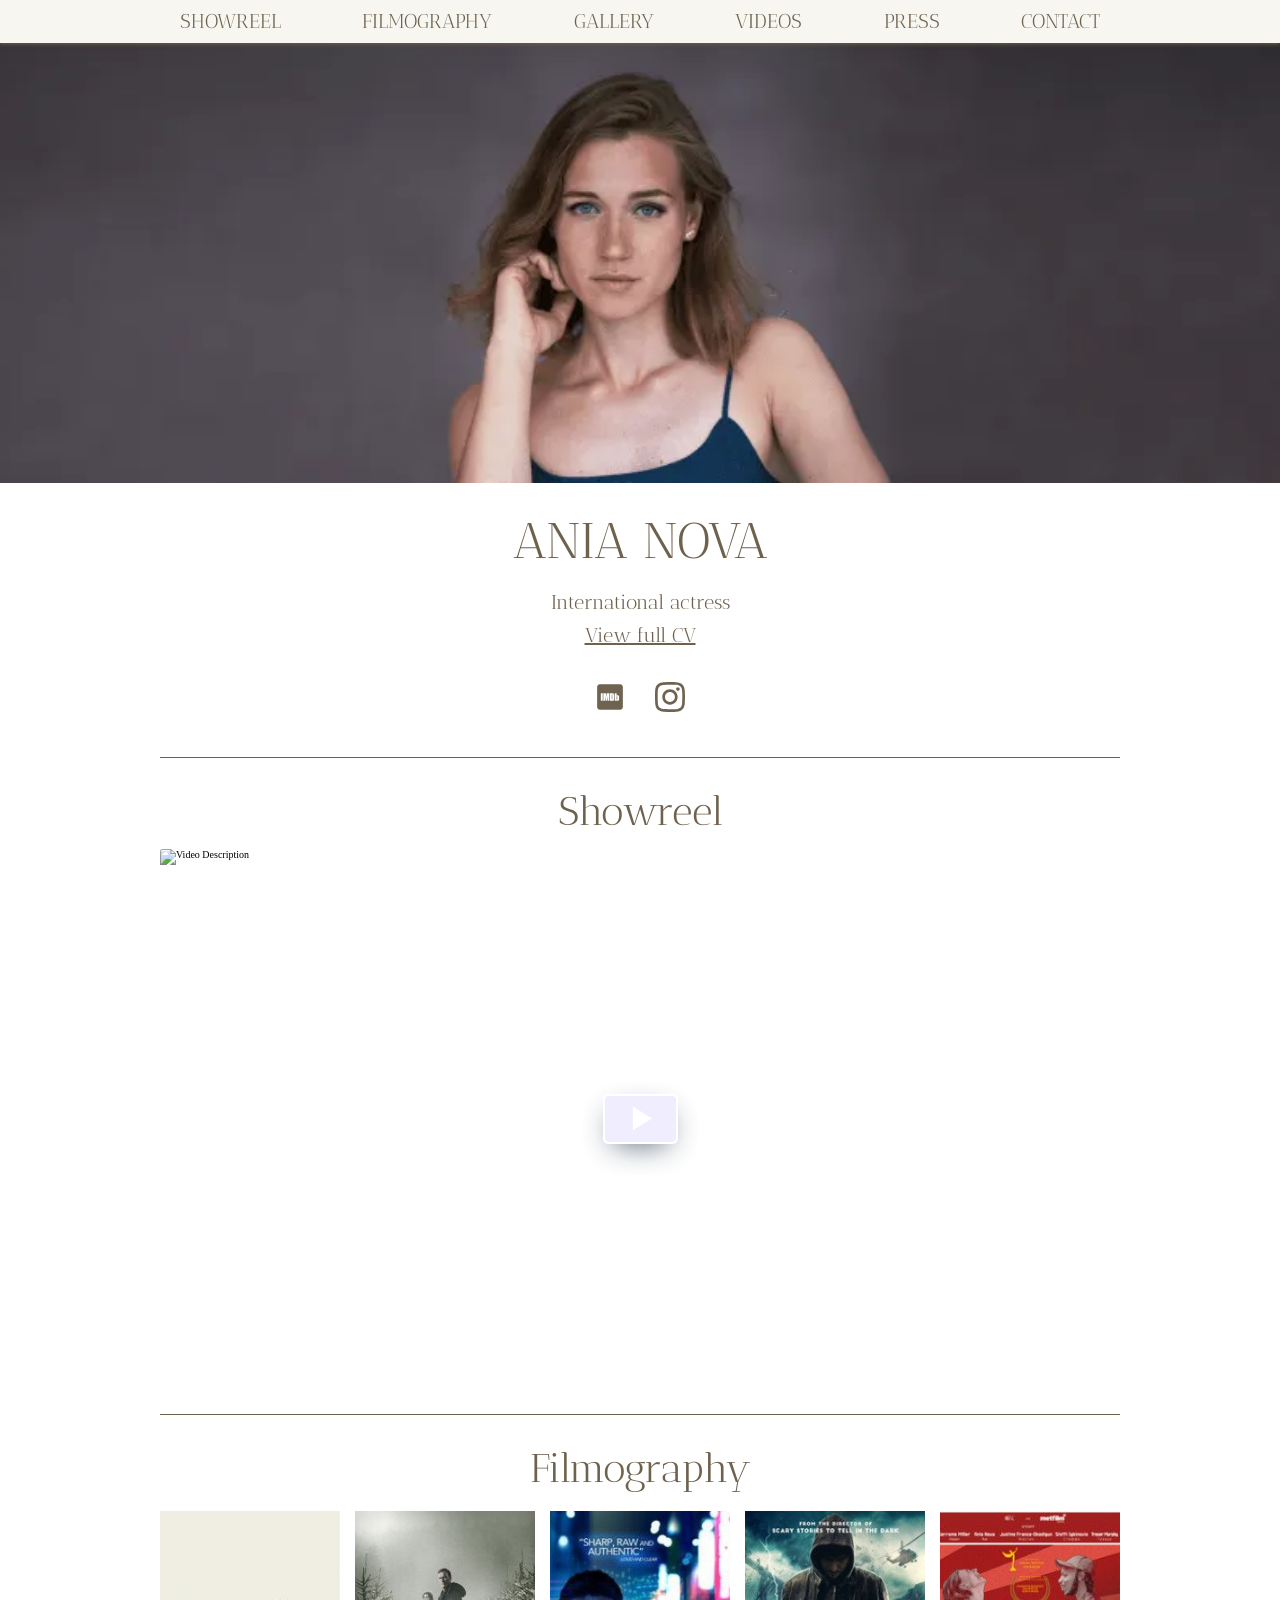
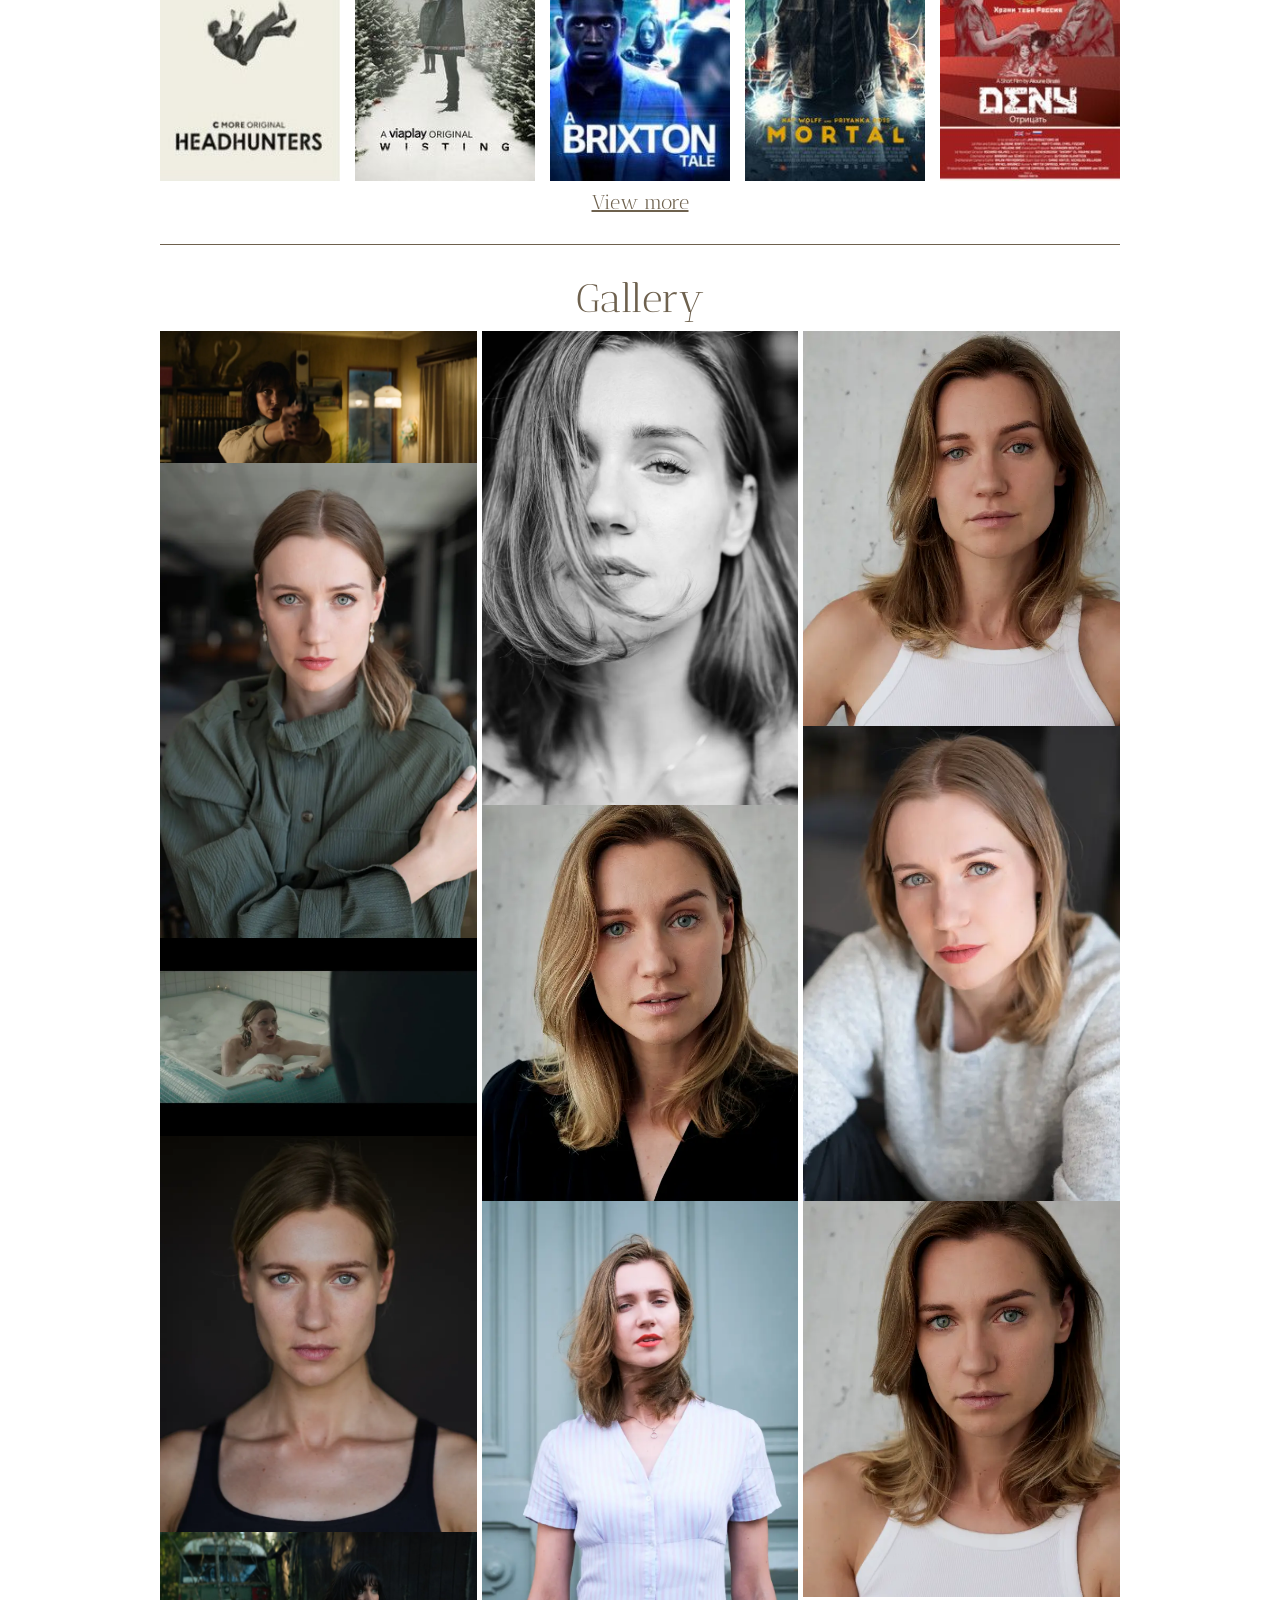
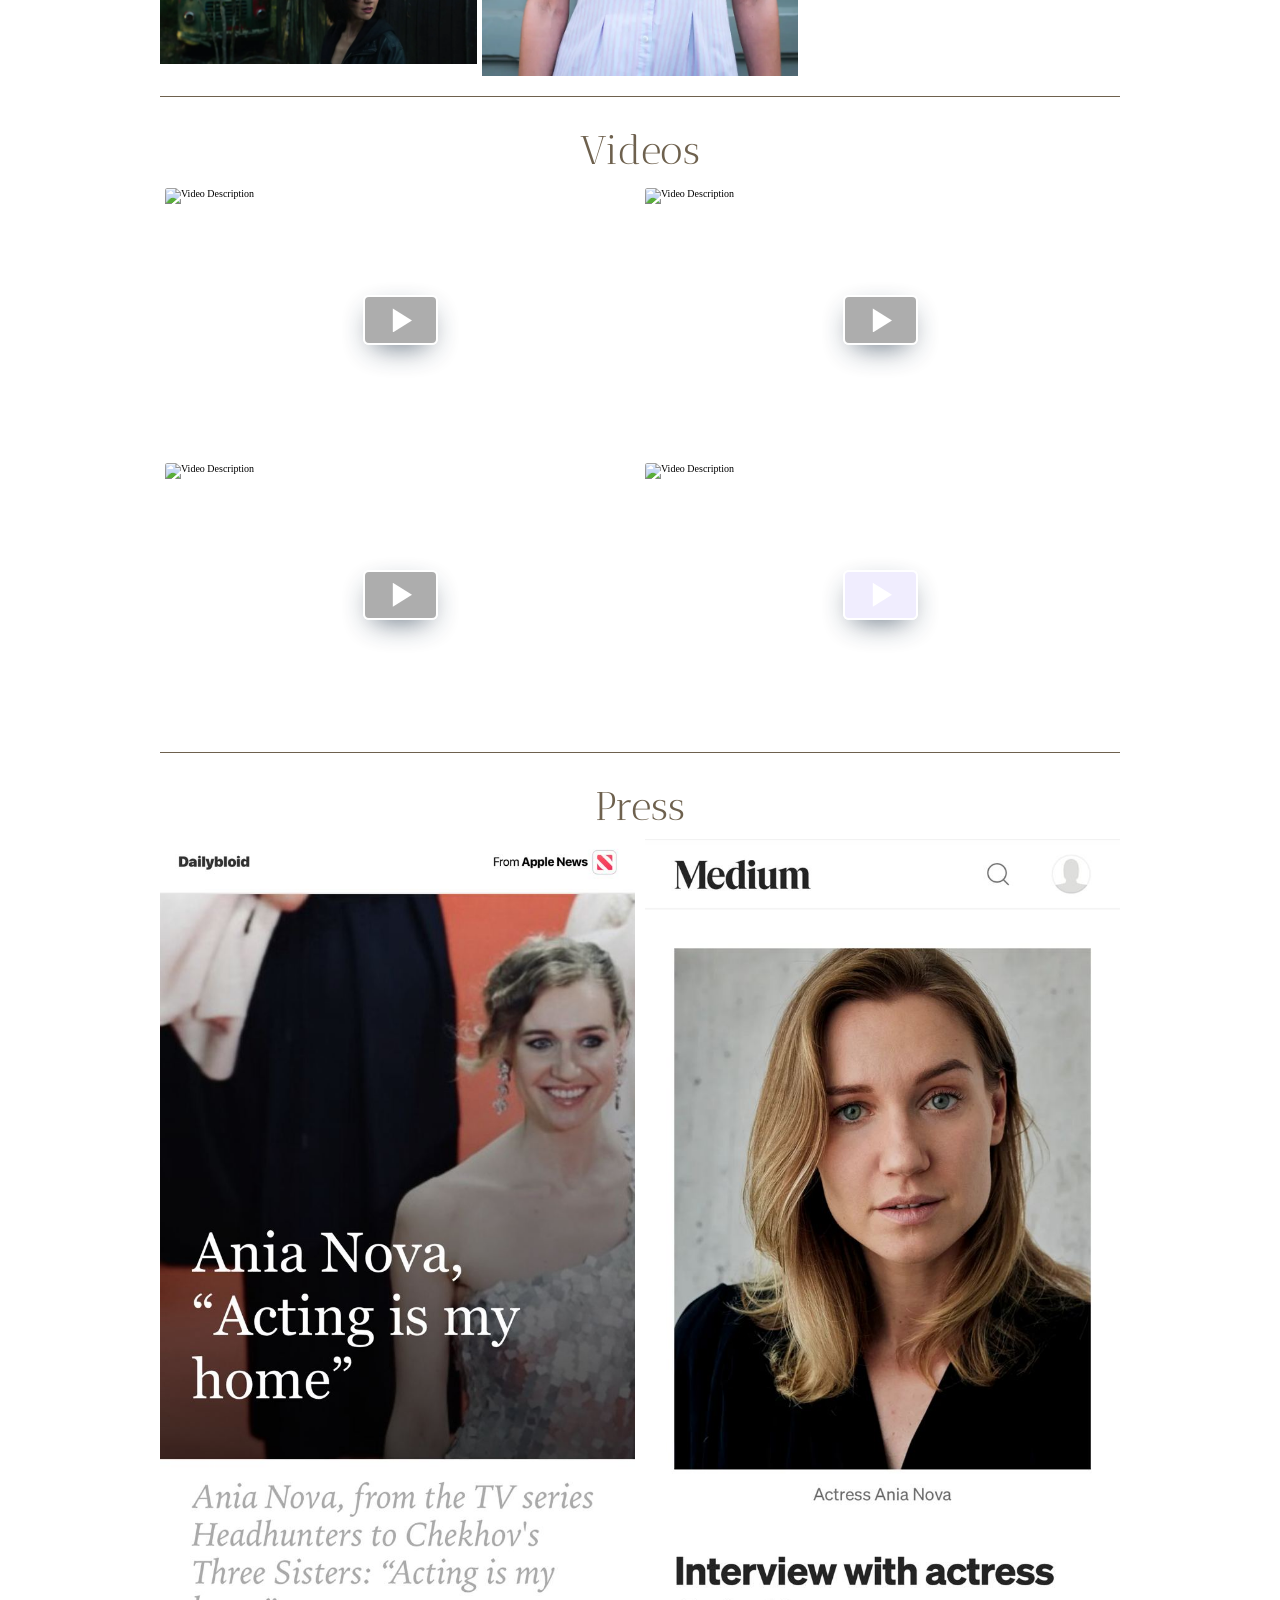
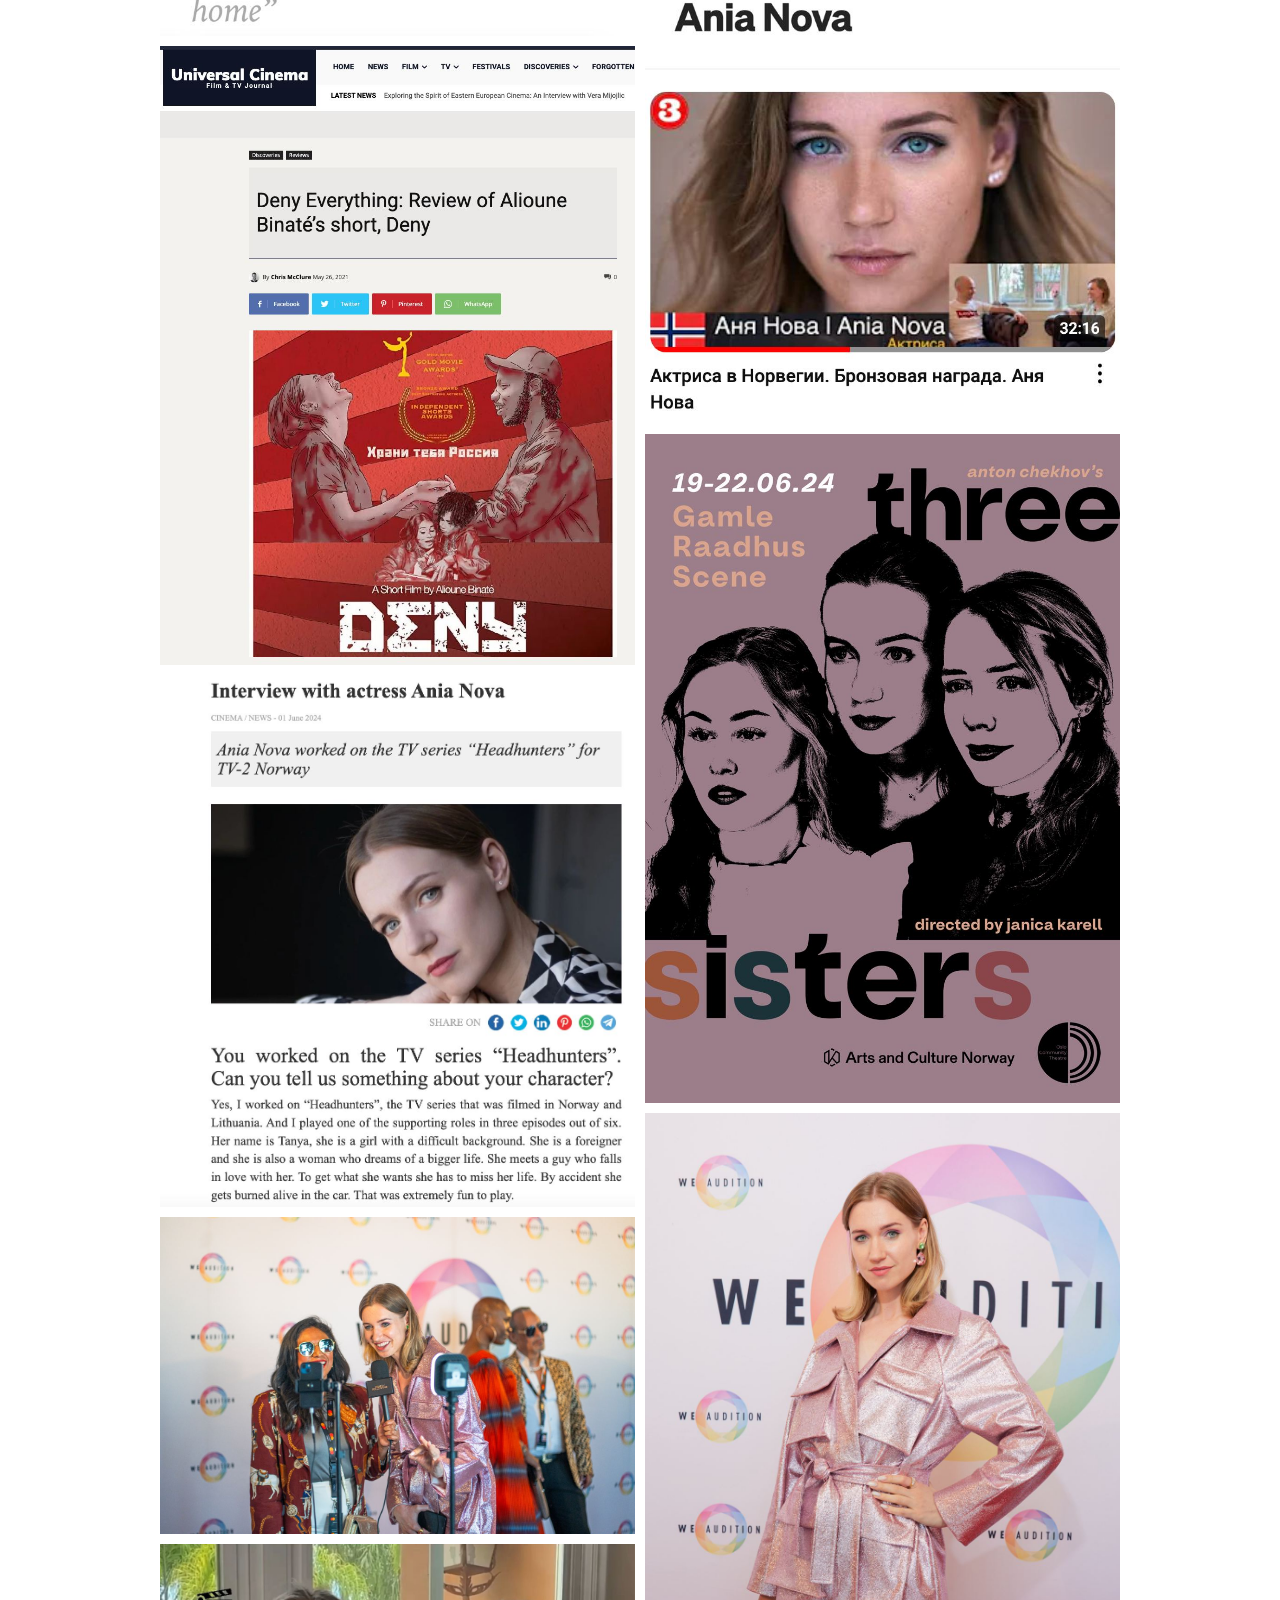
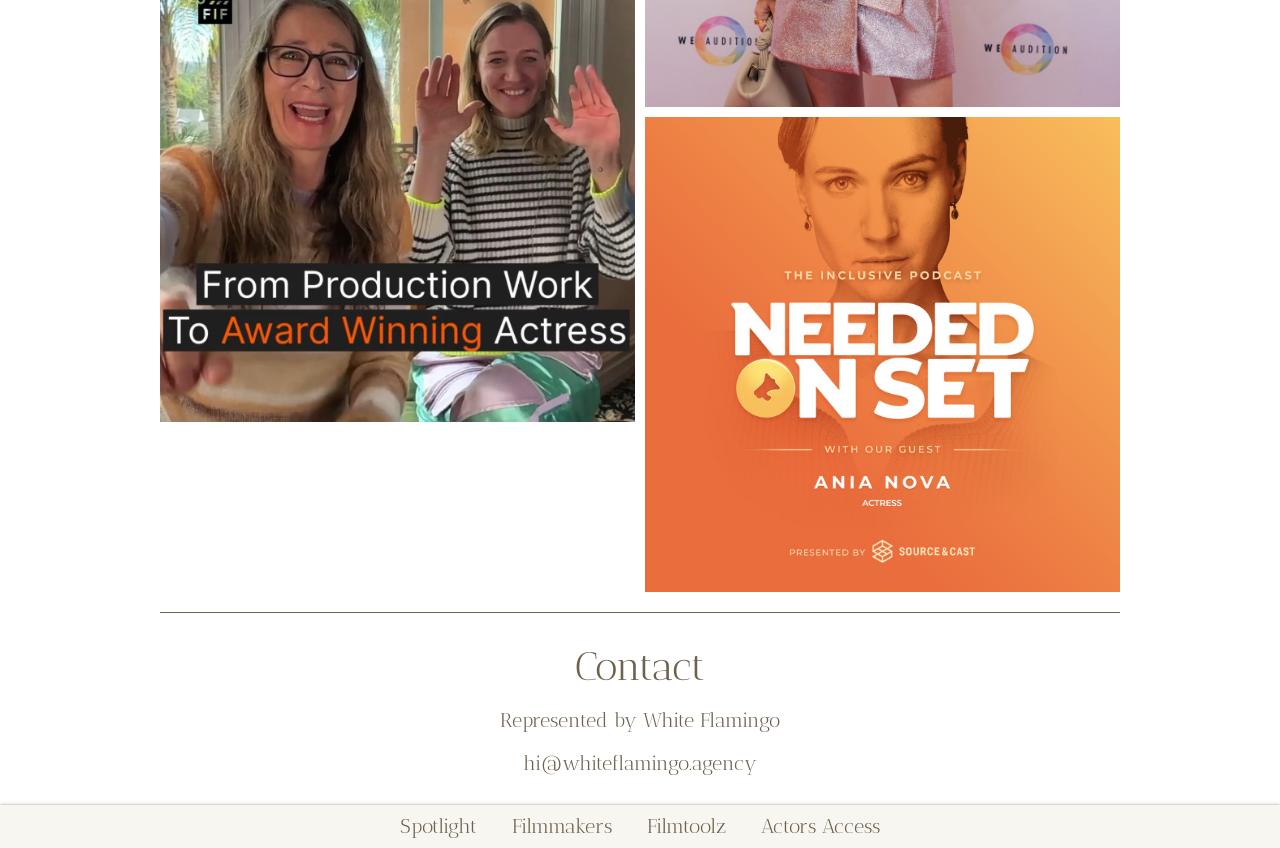
==== commit f119ada4: "Add files via upload" ====
--- a/index.html
+++ b/index.html
@@ -34,6 +34,7 @@
             <a href="#gallery">GALLERY</a>
             <a href="#videos">VIDEOS</a>
             <a href="#press">PRESS</a>
+            <a href="#contact">CONTACT</a>
             <a href="javascript:void(0);" class="icon" onclick="myFunction()" title="">&#9776;</a>
           </div>
         </div>
@@ -185,6 +186,12 @@
             </a>
           </div>
         </div>
+      </section>
+
+      <section id="contact">
+        <h2>Contact</h2>
+        <p><a href="https://www.whiteflamingo.agency/actors/ania-nova" target="_blank">Represented by White Flamingo</a></p>
+        <p><a href="mailto:hi@whiteflamingo.agency">hi@whiteflamingo.agency</a></p>
       </section>
 
       <footer class="header-outer">
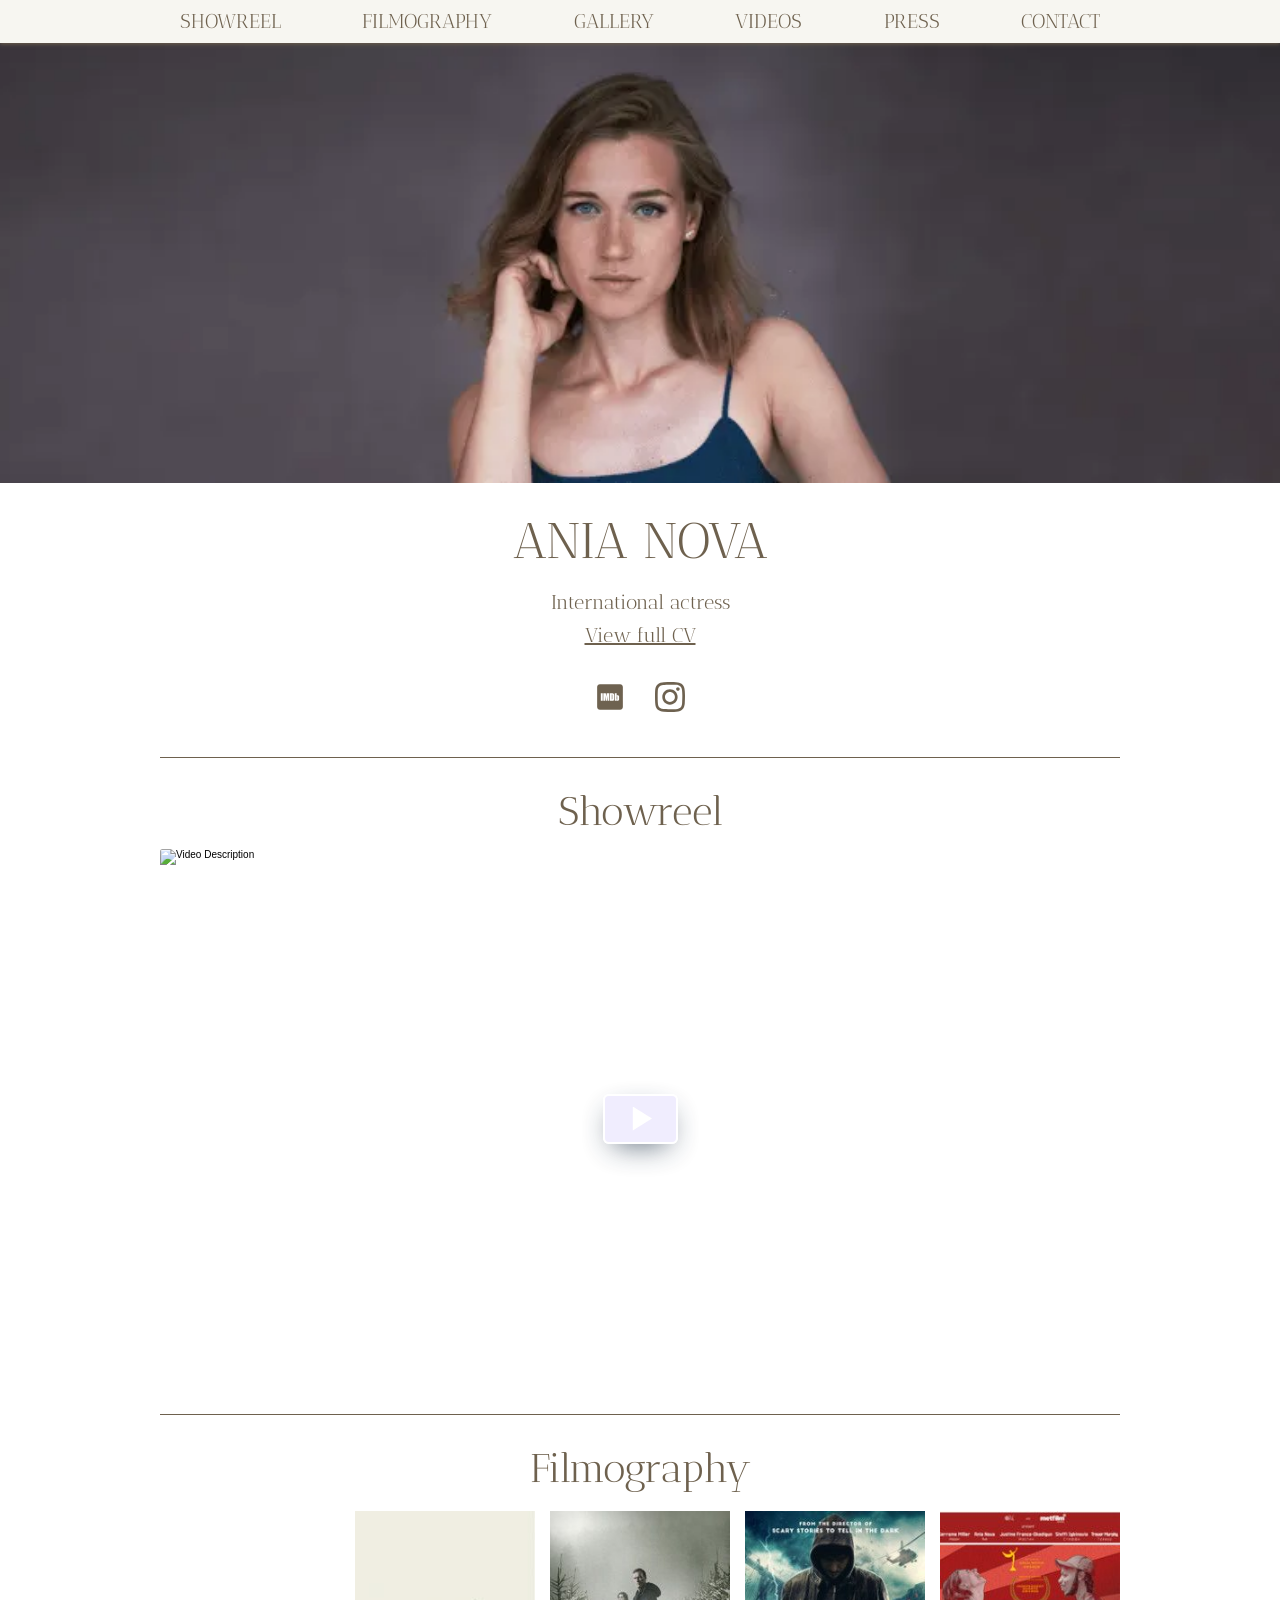
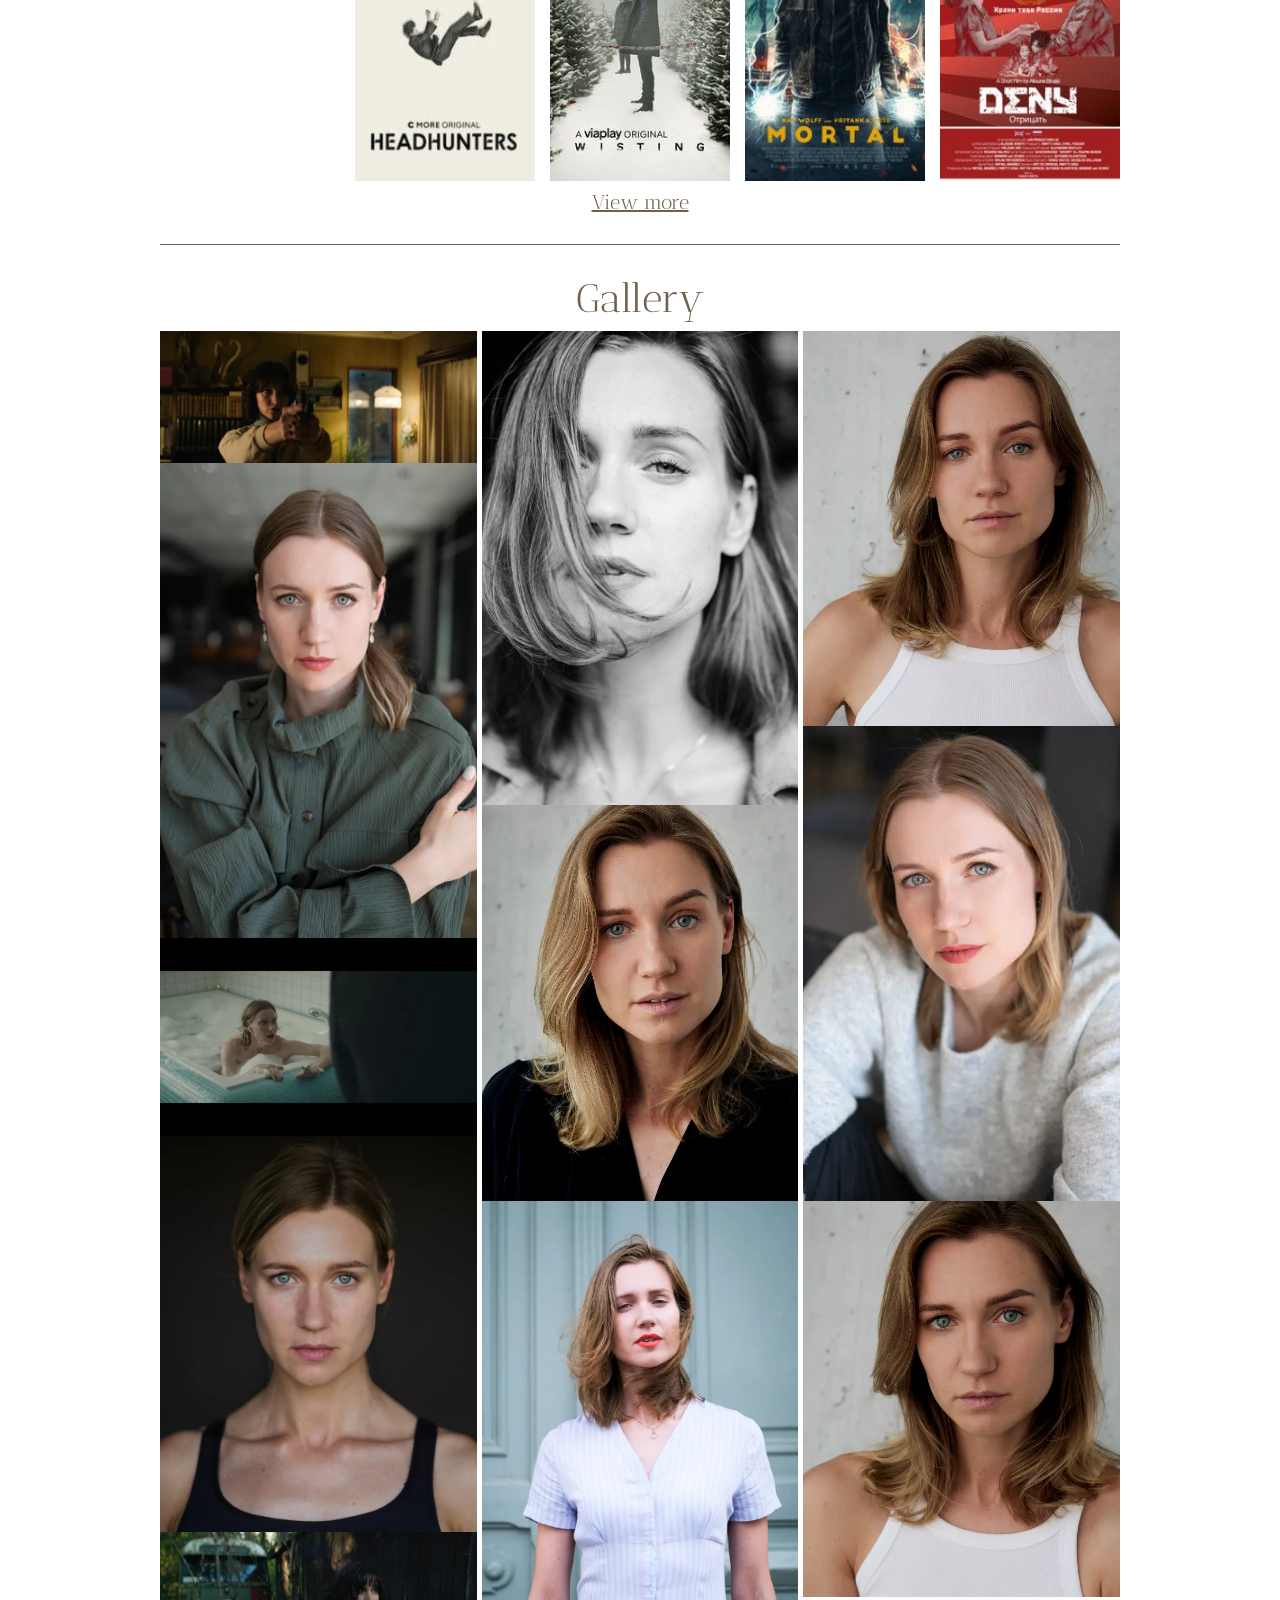
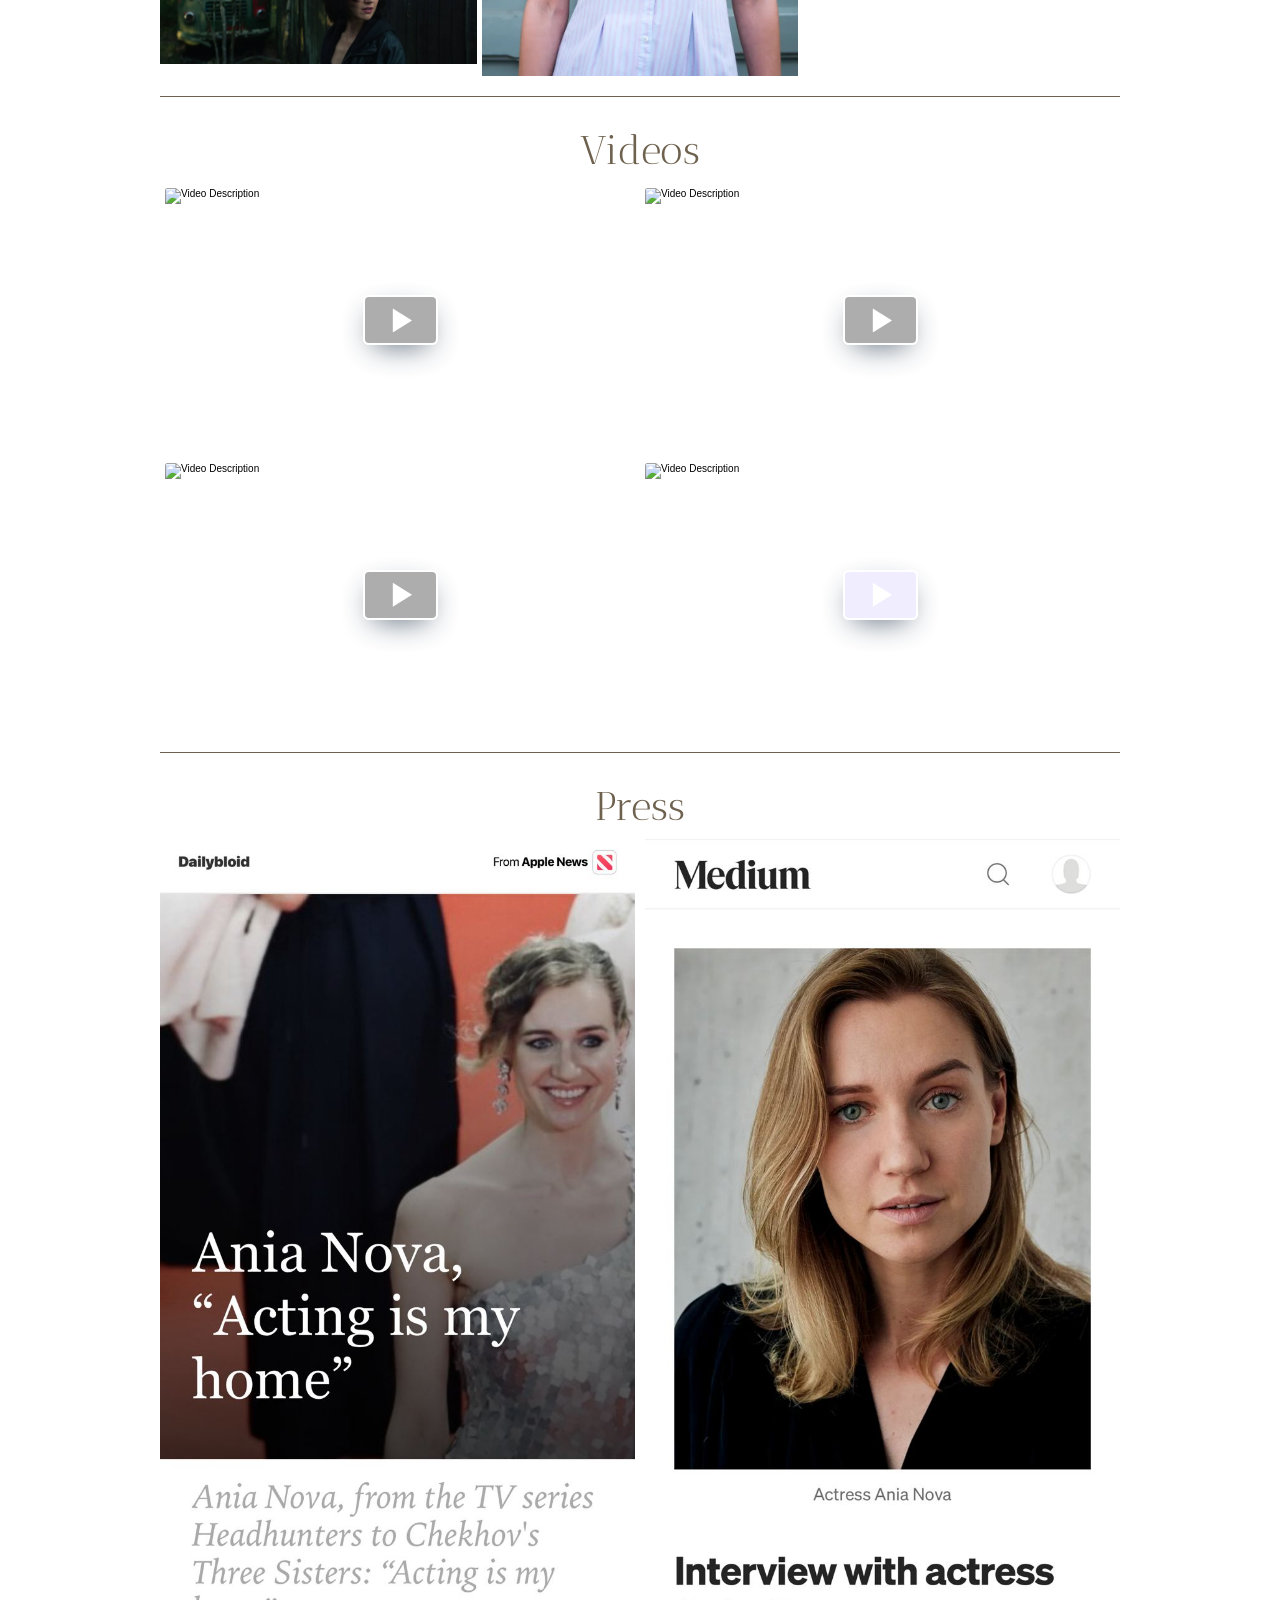
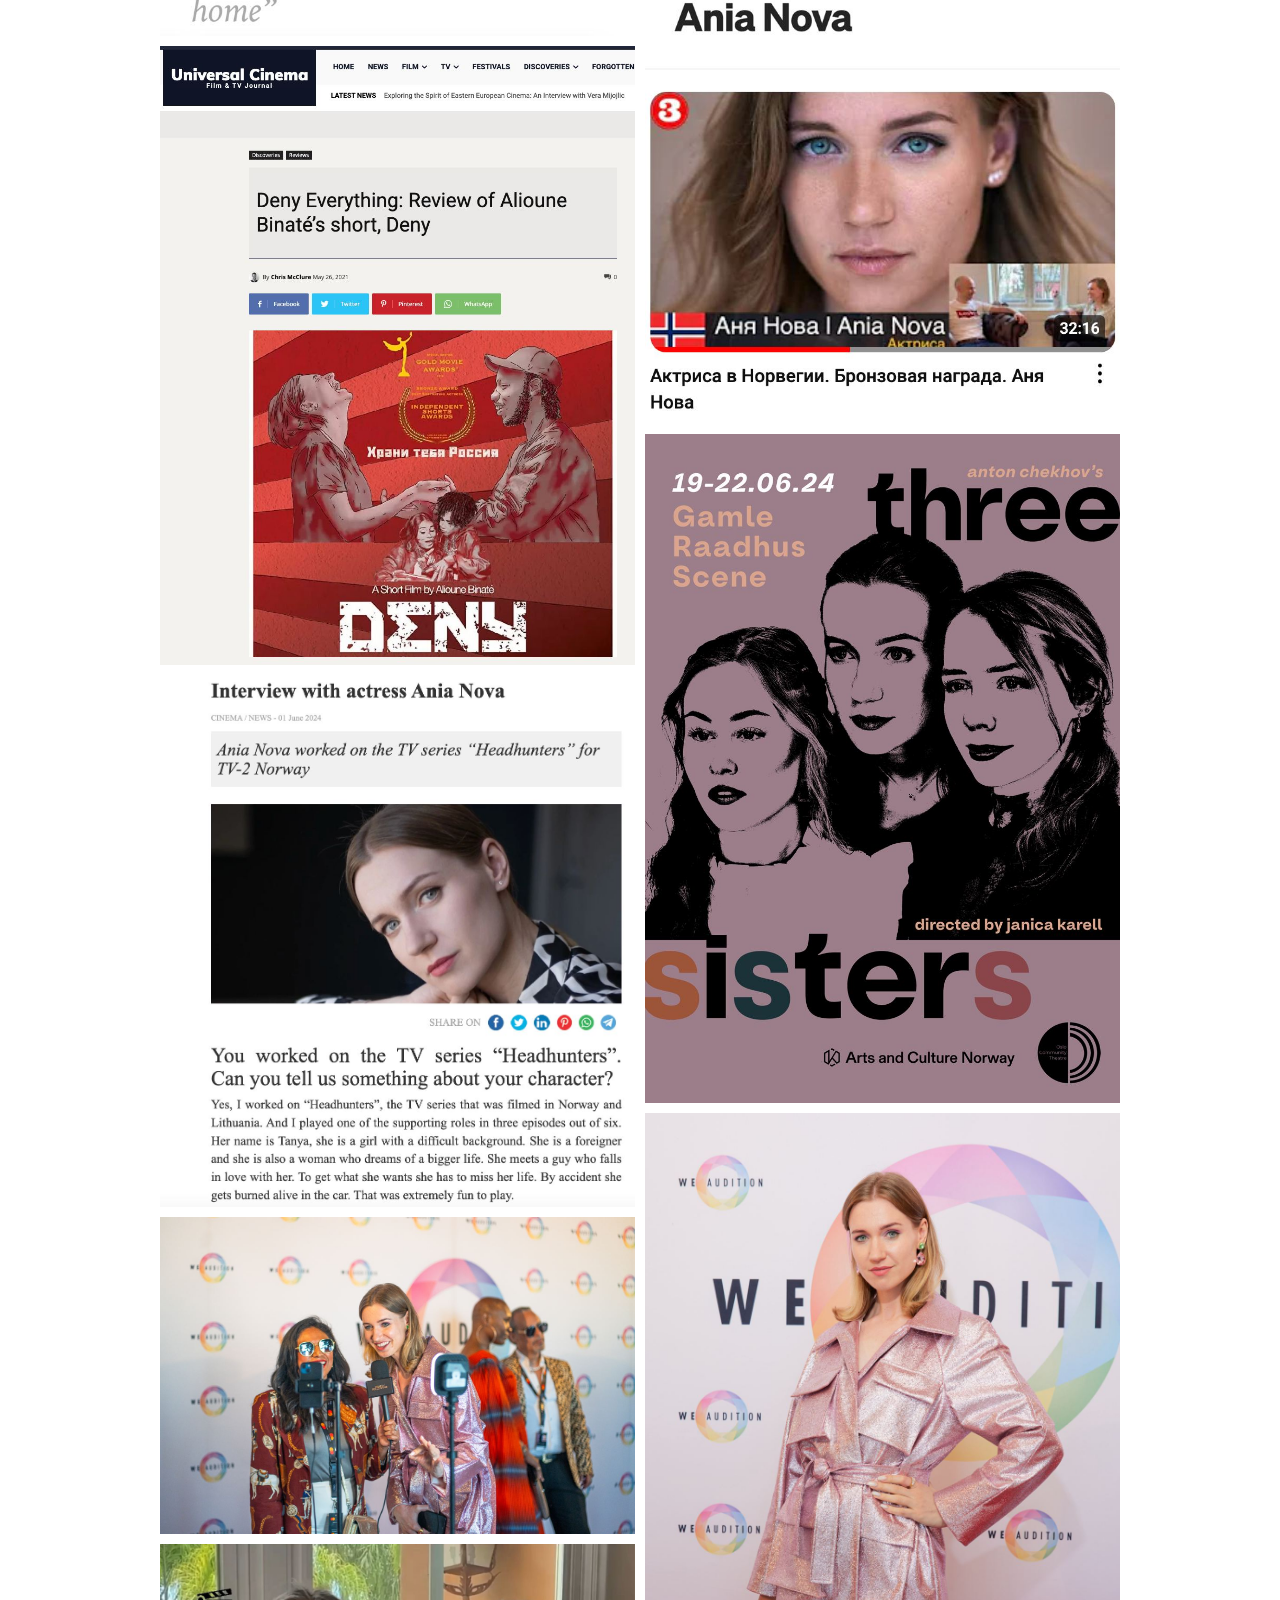
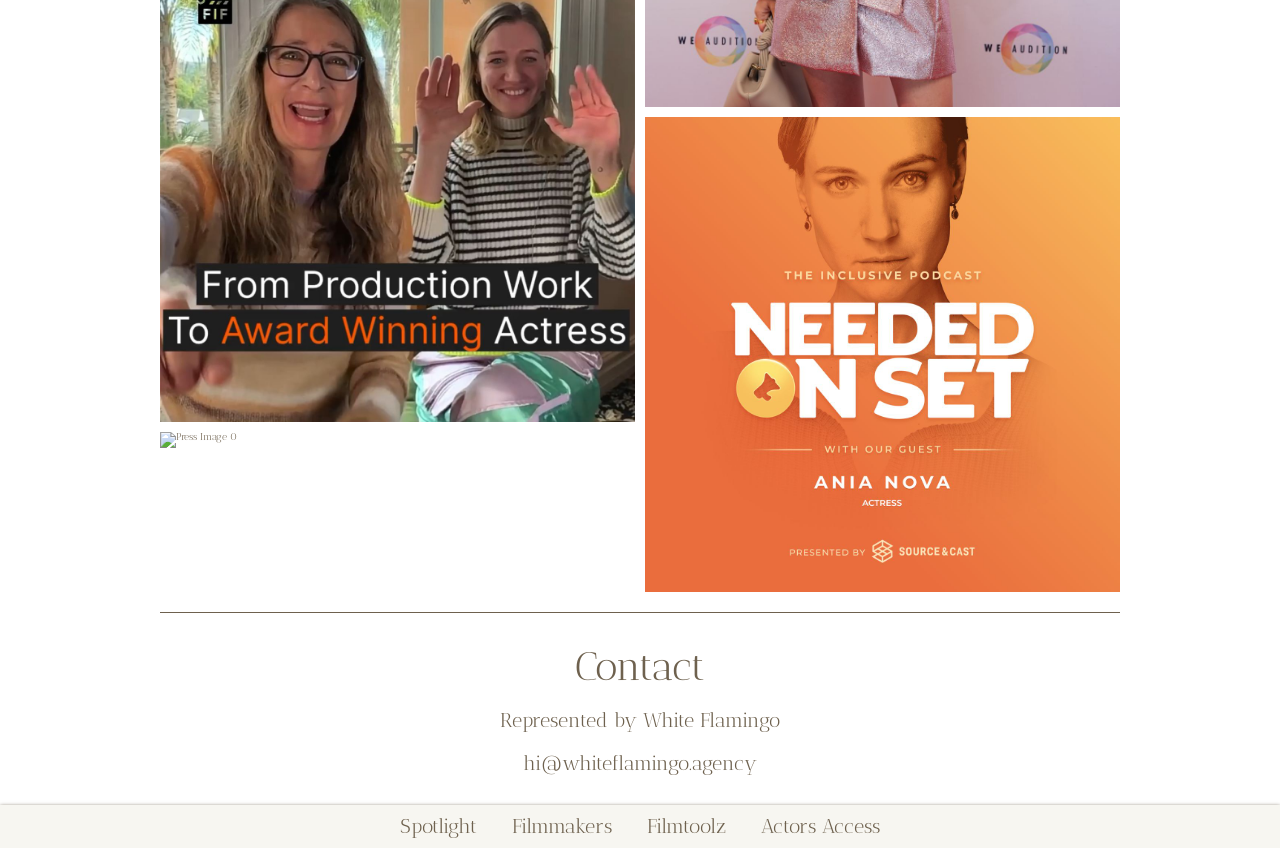
==== commit 544f3ed0: "Add files via upload" ====
--- a/index.html
+++ b/index.html
@@ -14,15 +14,35 @@
     <link href="https://maxcdn.bootstrapcdn.com/font-awesome/4.2.0/css/font-awesome.min.css" rel="stylesheet" />
     <script src="https://cdnjs.cloudflare.com/ajax/libs/jquery/2.1.3/jquery.min.js"></script>
     <title>Ania Nova</title>
+
+    <style>
+      body {
+          font-family: Arial, sans-serif;
+          margin: 0;
+          padding: 0;
+      }
+
+      .filmography {
+          display: grid;
+          grid-template-columns: repeat(5, 1fr); /* 5 columns on desktop */
+          gap: 10px; /* Space between images */
+          padding: 20px;
+      }
+
+      .filmography img {
+          width: 100%; /* Full width of the grid cell */
+          height: auto; /* Maintain aspect ratio */
+      }
+
+      /* Mobile styles */
+      @media (max-width: 768px) {
+          .filmography {
+              grid-template-columns: 1fr; /* 1 column on mobile */
+          }
+      }
+  </style>
+
   </head>
-
-  <style>
-    @media (max-width: 768px) {
-      .gallery-container {
-        grid-template-columns: repeat(1, 1fr); /* Stack images vertically on mobile */
-      }
-    }
-  </style>
 
   <body>
     <main>
@@ -80,22 +100,48 @@
 
       <section id="filmography">
         <h2>Filmography</h2>
-        <div class="horizontal-divider">
-          <a class="poster--a" href="https://www.imdb.com/title/tt16303630" target="_blank"><img class="poster--img" src="./static/IMDB_posters/01%20Headhunters.jpg" alt="" /></a>
-          <a class="poster--a" href="https://www.imdb.com/title/tt7875794" target="_blank"><img class="poster--img" src="./static/IMDB_posters/02%20Wisting.jpg" alt="" /></a>
-          <a class="poster--a" href="https://www.imdb.com/title/tt7556502" target="_blank"><img class="poster--img" src="./static/IMDB_posters/03%20A%20Brixton%20Tale.jpg" alt="" /></a>
-          <a class="poster--a" href="https://www.imdb.com/title/tt5715066" target="_blank"><img class="poster--img" src="./static/IMDB_posters/04%20Mortal.jpg" alt="" /></a>
-          <a class="poster--a" href="https://www.imdb.com/title/tt9715964" target="_blank"><img class="poster--img" src="./static/IMDB_posters/05%20Deny.jpg" alt="" /></a>
-        </div>
-        <p id="toggle" class="one"><a href="javascript:showhide('hide-me', 'toggle')">View more</a></p>
-        <div class="horizontal-divider display-none" id="hide-me">
-          <a class="poster--a" href="https://www.imdb.com/title/tt4192998" target="_blank"><img class="poster--img" src="./static/IMDB_posters/06%20Okkupert.jpg" alt="" /></a>
-          <a class="poster--a" href="https://www.imdb.com/title/tt13397550" target="_blank"><img class="poster--img" src="./static/IMDB_posters/07%20Hate%20Speech.jpg" alt="" /></a>
-          <a class="poster--a" href="https://www.imdb.com/title/tt7510948" target="_blank"><img class="poster--img" src="./static/IMDB_posters/08%20Melk.jpg" alt="" /></a>
-          <a class="poster--a" href="https://www.imdb.com/title/tt8201154" target="_blank"><img class="poster--img" src="./static/IMDB_posters/09%20Special%20Delivery.jpg" alt="" /></a>
-          <a class="poster--a" href="https://www.imdb.com/title/tt11131110" target="_blank"><img class="poster--img" src="./static/IMDB_posters/10%20Culture.jpg" alt="" /></a>
-        </div>
-      </section>
+        <div class="horizontal-divider grid-container">
+          <a class="poster--a" href="https://imdb.com/title/tt15835240" target="_blank">
+            <img class="poster--img" src="./static/IMDB_posters/01 Panic attacks.jpg" alt="" />
+          </a>
+          <a class="poster--a" href="https://imdb.com/title/tt16303630" target="_blank">
+            <img class="poster--img" src="./static/IMDB_posters/01 Headhunters.jpg" alt="" />
+          </a>
+          <a class="poster--a" href="https://imdb.com/title/tt7875794" target="_blank">
+            <img class="poster--img" src="./static/IMDB_posters/02%20Wisting.jpg" alt="" />
+          </a>
+          <a class="poster--a" href="https://imdb.com/title/tt5715066" target="_blank">
+            <img class="poster--img" src="./static/IMDB_posters/04%20Mortal.jpg" alt="" />
+          </a>
+          <a class="poster--a" href="https://imdb.com/title/tt9715964" target="_blank">
+            <img class="poster--img" src="./static/IMDB_posters/05%20Deny.jpg" alt="" />
+          </a>
+
+        </div>
+      
+        <div class="horizontal-divider grid-container display-none" id="hide-me">
+          <a class="poster--a" href="https://www.imdb.com/title/tt4192998" target="_blank">
+            <img class="poster--img" src="./static/IMDB_posters/06%20Okkupert.jpg" alt="" />
+          </a>
+          <a class="poster--a" href="https://www.imdb.com/title/tt13397550" target="_blank">
+            <img class="poster--img" src="./static/IMDB_posters/07%20Hate%20Speech.jpg" alt="" />
+          </a>
+          <a class="poster--a" href="https://www.imdb.com/title/tt7510948" target="_blank">
+            <img class="poster--img" src="./static/IMDB_posters/08%20Melk.jpg" alt="" />
+          </a>
+          <a class="poster--a" href="https://www.imdb.com/title/tt8201154" target="_blank">
+            <img class="poster--img" src="./static/IMDB_posters/09%20Special%20Delivery.jpg" alt="" />
+          </a>
+          <a class="poster--a" href="https://www.imdb.com/title/tt11131110" target="_blank">
+            <img class="poster--img" src="./static/IMDB_posters/10%20Culture.jpg" alt="" />
+          </a>
+        </div>
+      
+        <p id="toggle"><a href="#" onclick="showhide('hide-me', 'toggle', event)">View more</a></p>
+      </section>
+      
+    
+    
 
       <section>
         <h2>Gallery</h2>
@@ -167,6 +213,9 @@
             <a href="https://youtu.be/ALDCPjLMymM?si=YzaLNOAe88WXepnW" target="_blank">
               <img src="./static/press/press - 9.jpg" alt="Press Image 9" />
             </a>
+            <a href="https://apple.news/AExZWTBQUTXGRro47r0AOOw" target="_blank">
+              <img src="./static/press/press - 0.jpg" alt="Press Image 0" />
+            </a>
           </div>
           <div class="column">
             <a href="https://medium.com/@ragugini-francis/interview-with-actress-ania-nova-132566e0c3d3" target="_blank">
@@ -226,14 +275,20 @@
       );
 
       // SHOW AND HIDE ELEMENTS
-      function showhide(idone, idtwo) {
-        document.getElementById(idone).classList.remove("display-none");
-        document.getElementById(idtwo).classList.add("display-none");
-      }
-      function hideVideoButtonAndThumbnail(button_id, thumbnail_id) {
-        document.getElementById(button_id).classList.add("display-none");
-        document.getElementById(thumbnail_id).classList.add("display-none");
-      }
+      function showhide(idone, idtwo, event) {
+    event.preventDefault(); // Prevent default anchor click behavior
+    const hideMe = document.getElementById(idone);
+    const toggle = document.getElementById(idtwo);
+    
+    if (hideMe.classList.contains("display-none")) {
+        hideMe.classList.remove("display-none");
+        toggle.innerHTML = 'View less'; // Change link text
+    } else {
+        hideMe.classList.add("display-none");
+        toggle.innerHTML = 'View more'; // Change link text back
+    }
+}
+
 
       // MASONRY GALLERY
 
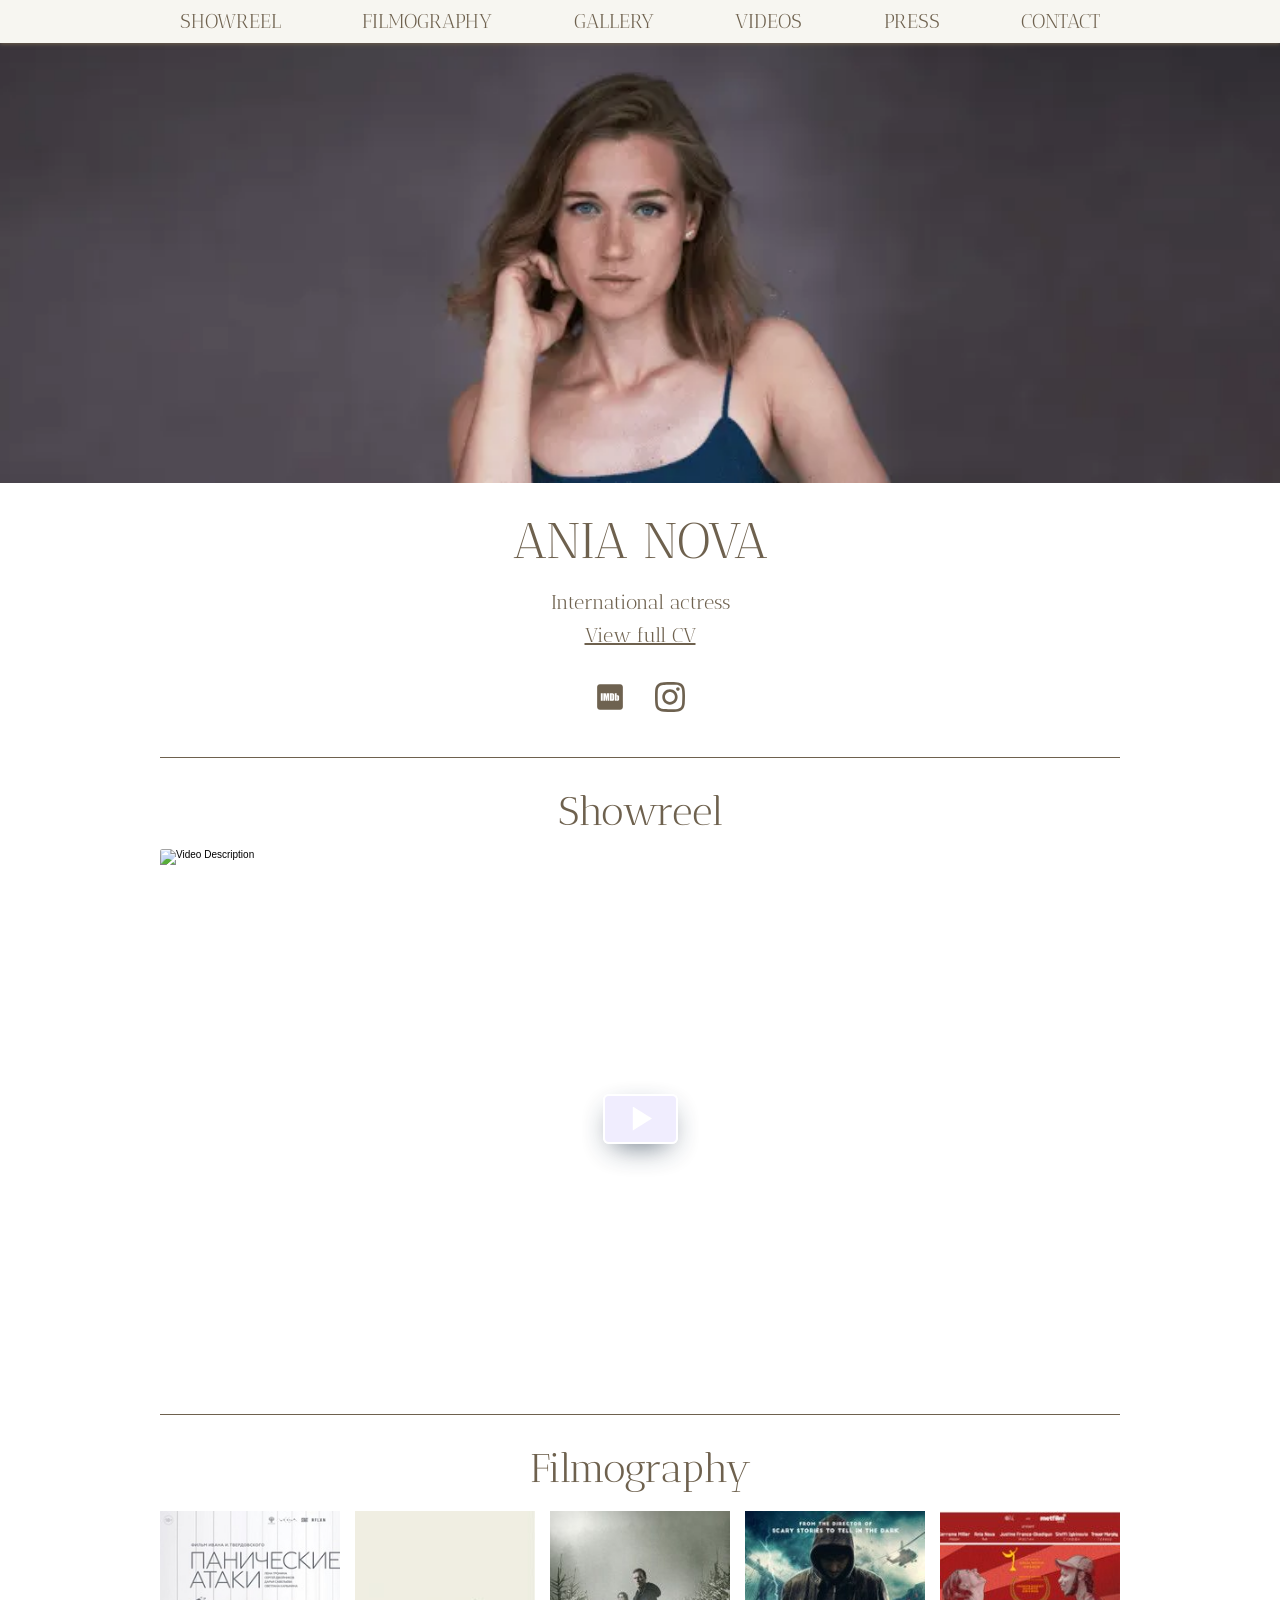
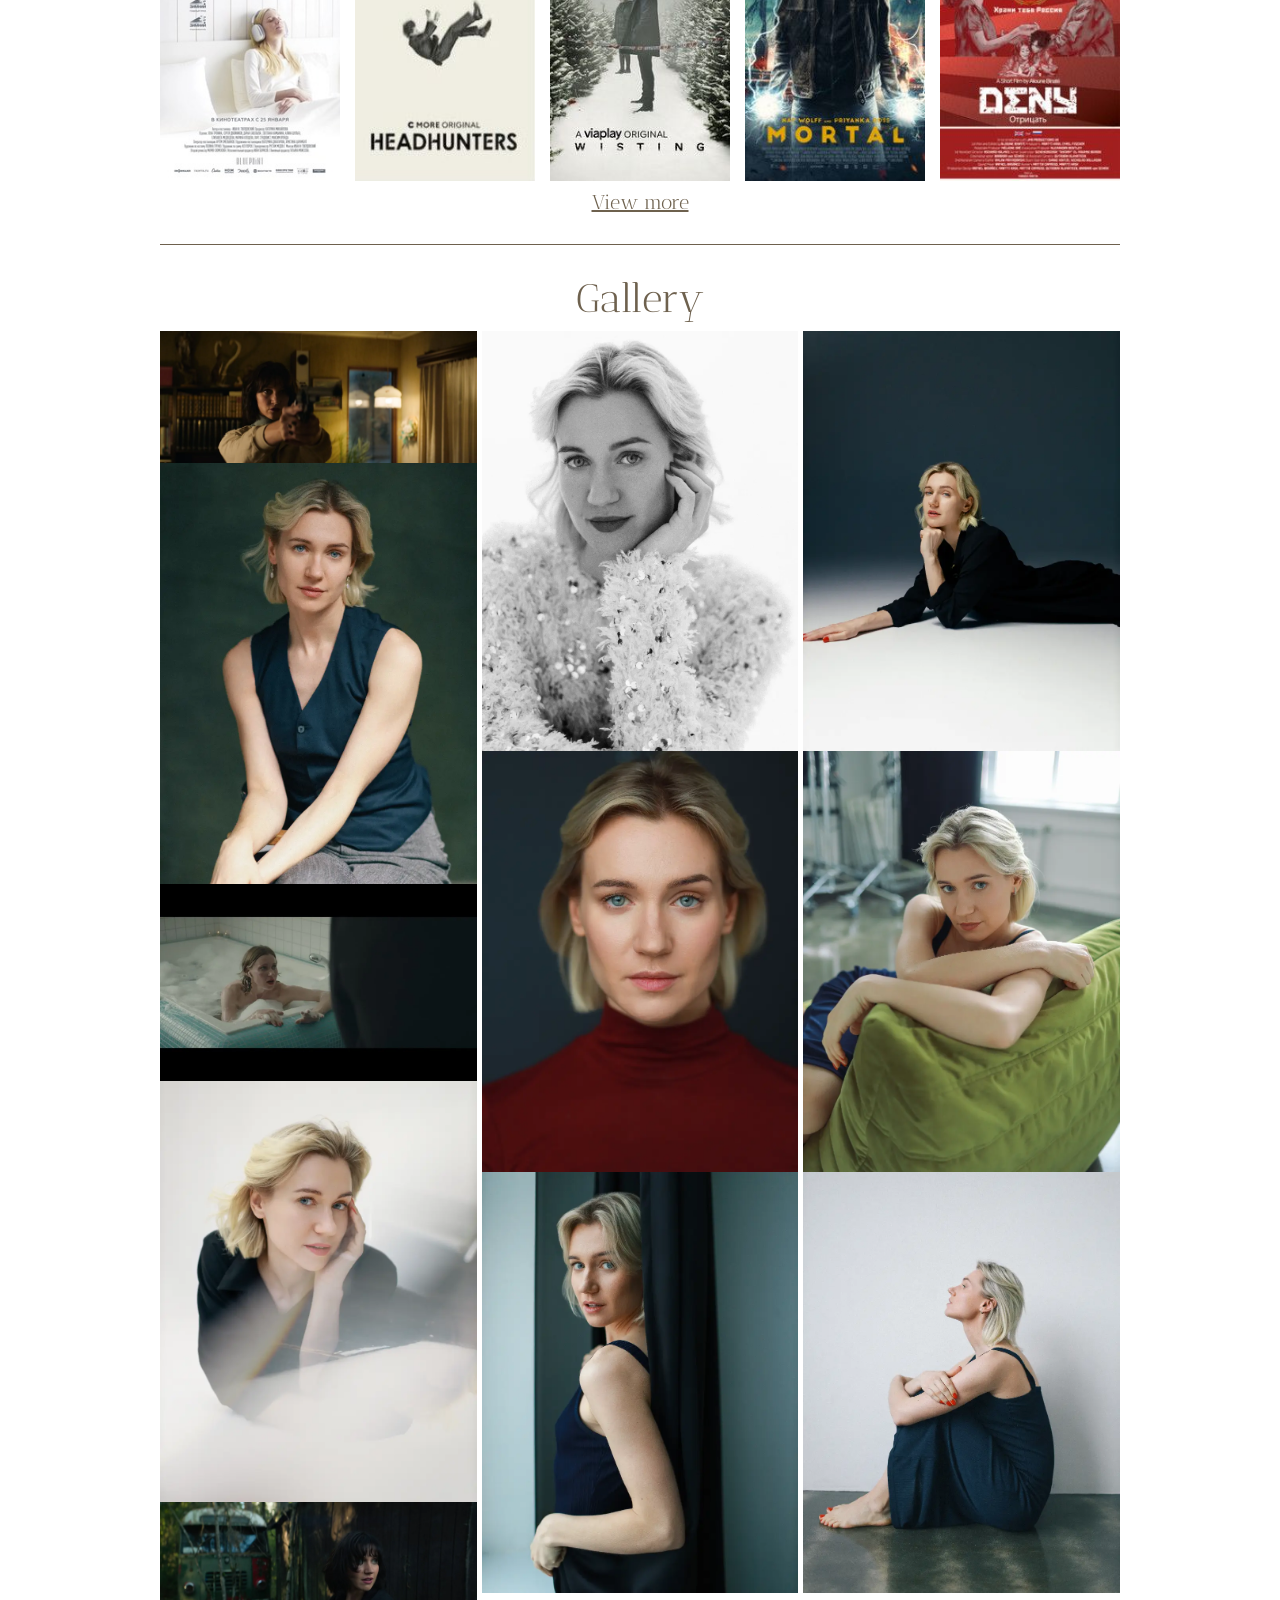
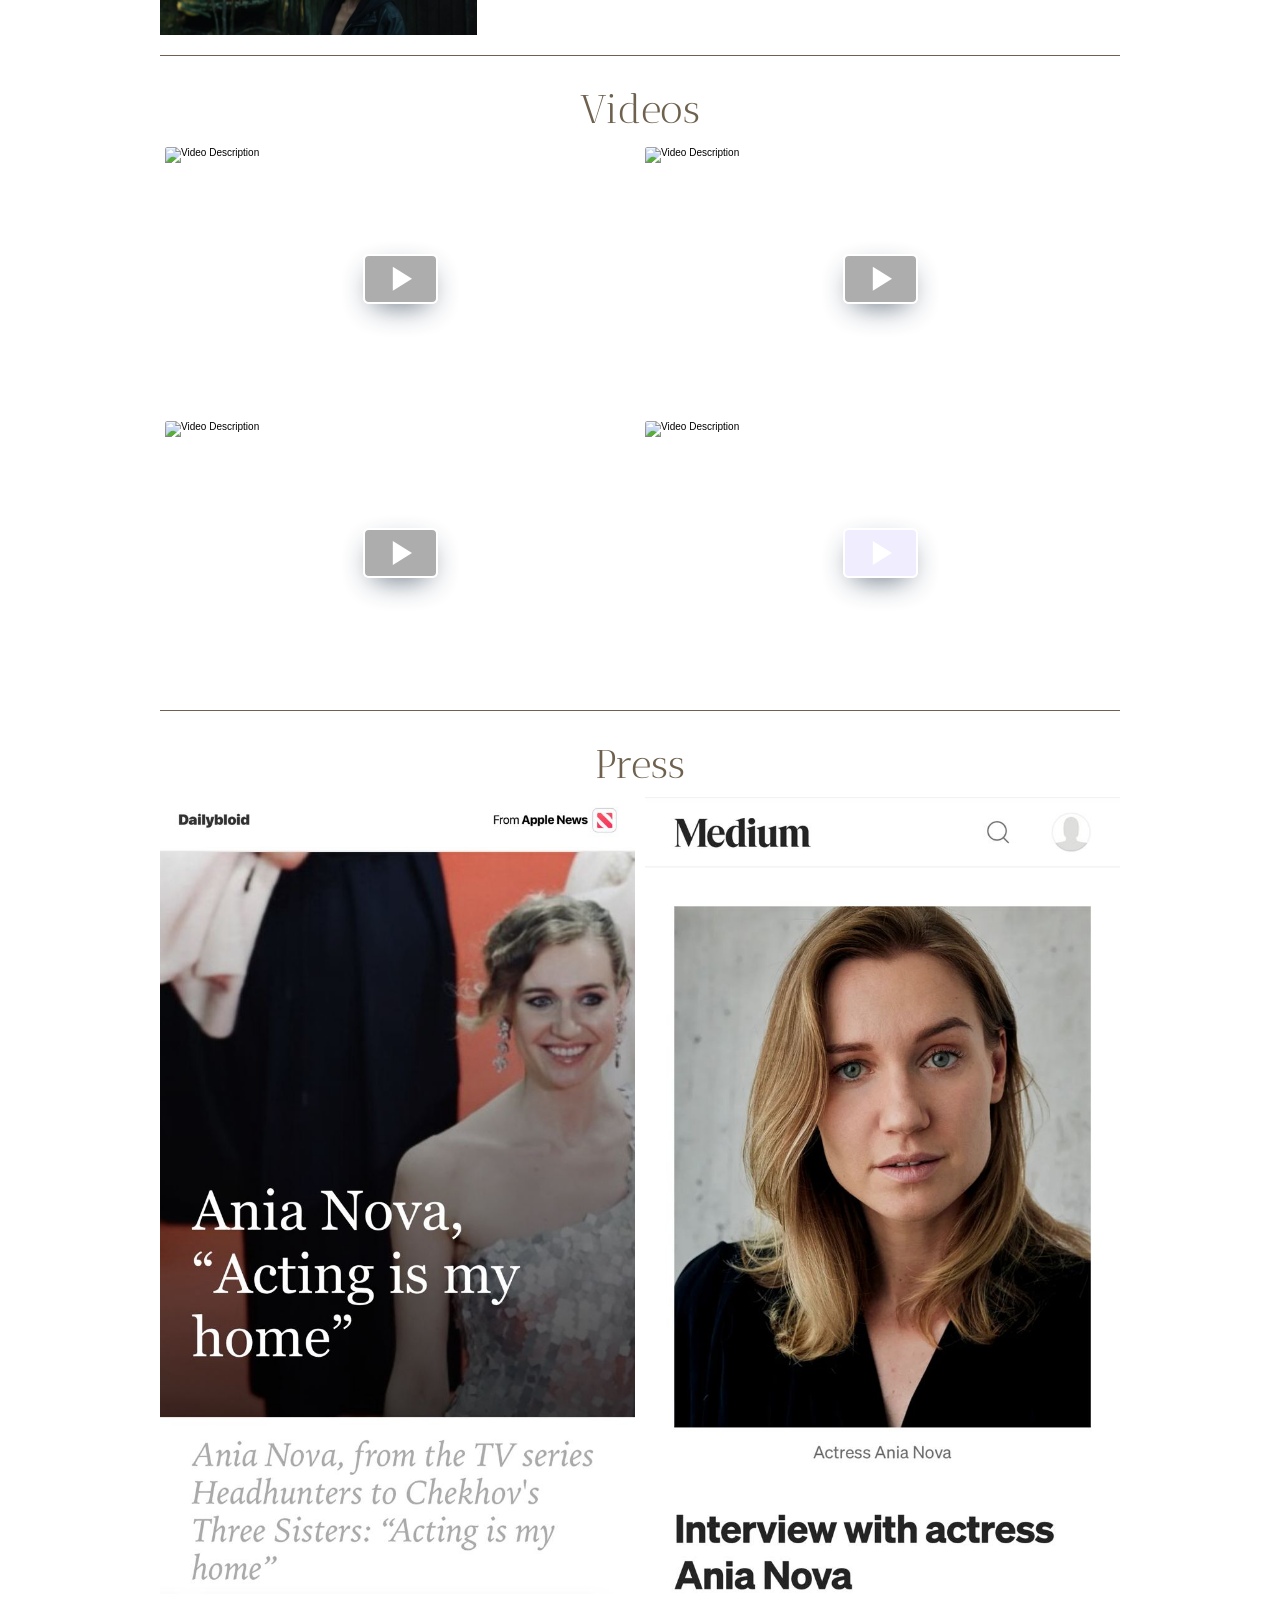
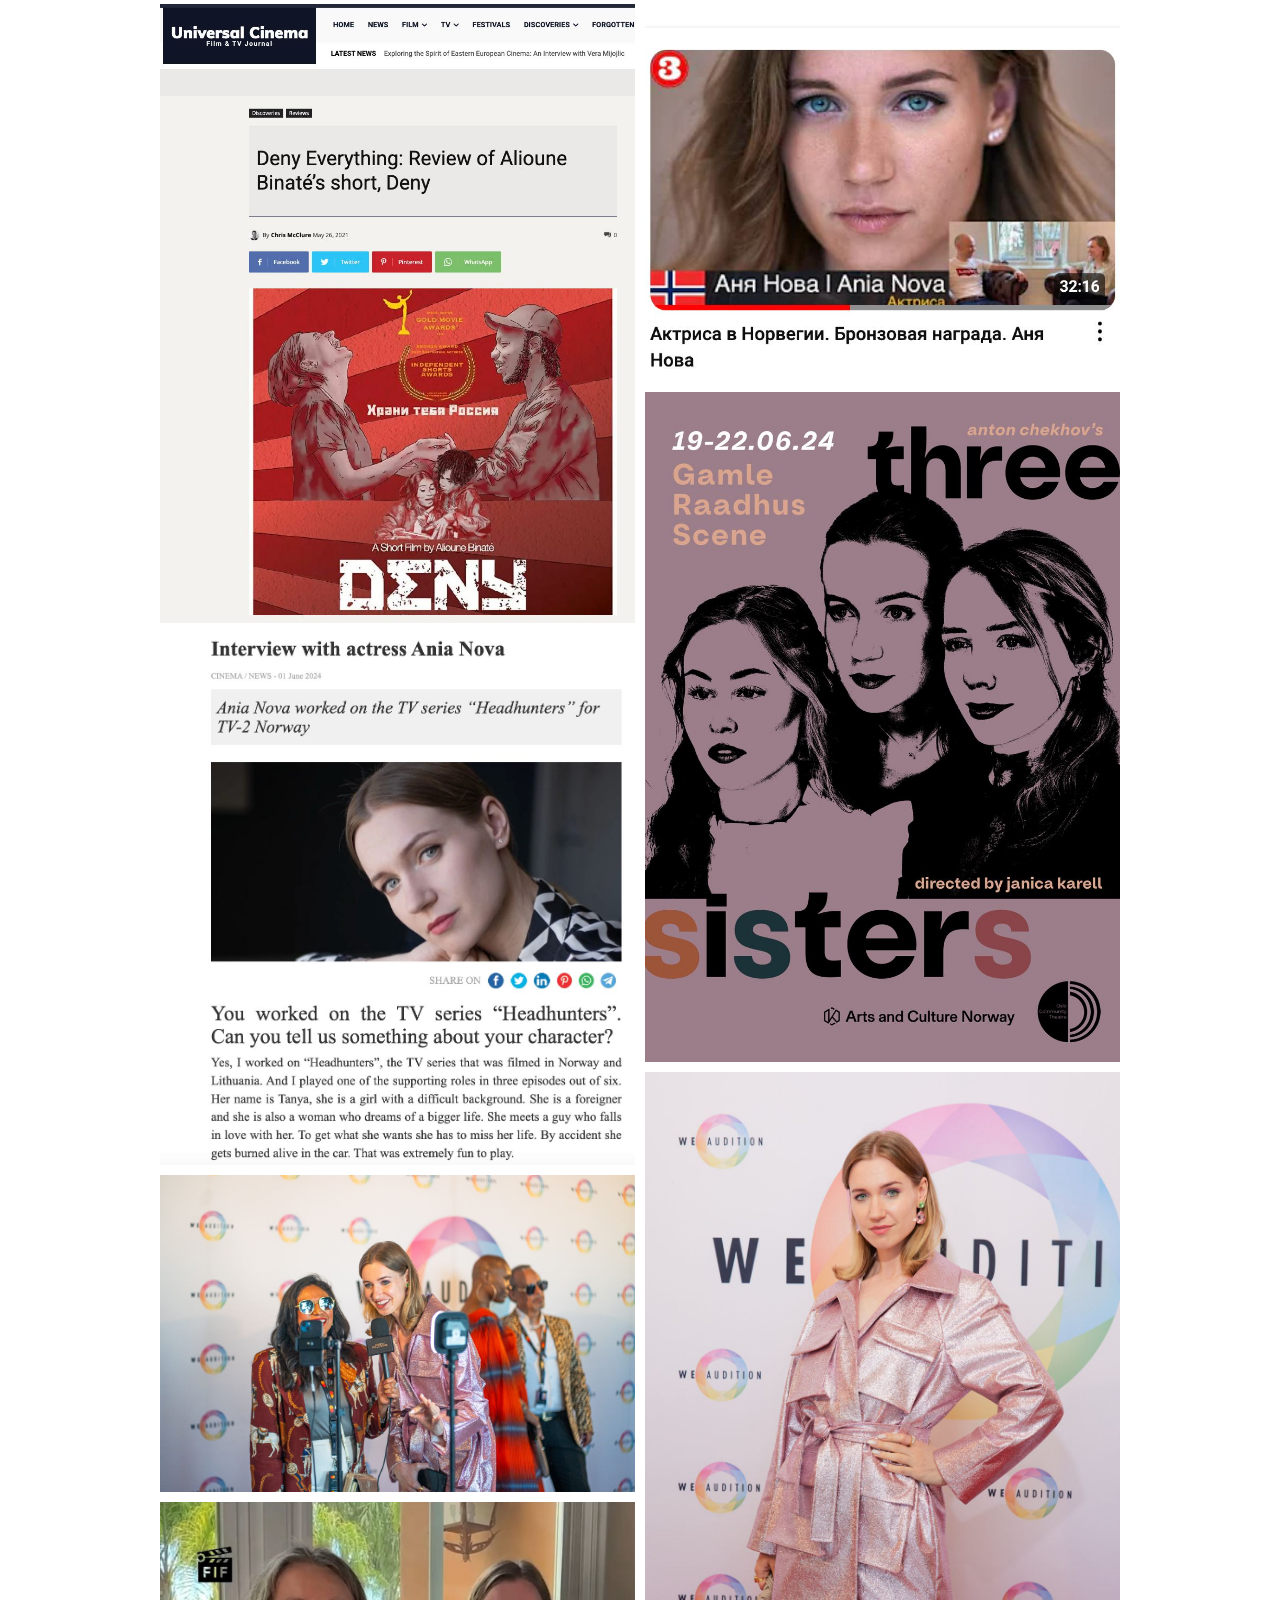
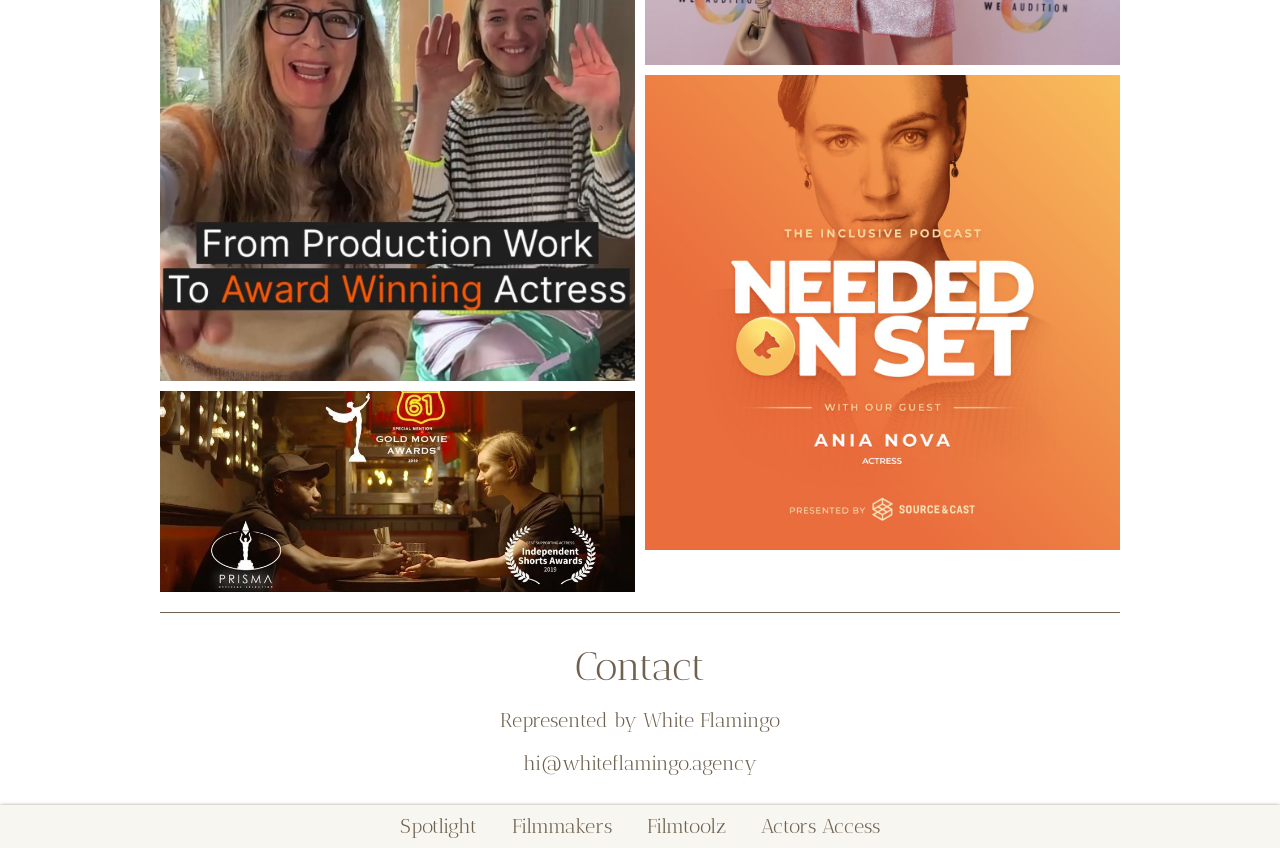
==== commit 847a7c32: "Update index.html" ====
--- a/index.html
+++ b/index.html
@@ -176,7 +176,7 @@
           </youtube-embed>
           <youtube-embed class="yt-video-sizing">
             <img id="vthum-2" loading="lazy" src="https://vumbnail.com/FUflFQkaG_g.jpg" alt="Video Description" />
-            <iframe allowfullscreen data-src="https://www.youtube.com/embed/FUflFQkaG_g?autoplay=1" title=""></iframe>
+            <iframe allowfullscreen data-src="https://www.youtube.com/embed/5BO6UdoUidI?autoplay=1" title=""></iframe>
             <button id="vbtn-2" class="btn--video" aria-label="Play video" onclick="javascript:hideVideoButtonAndThumbnail('vbtn-2', 'vthum-2')"></button>
           </youtube-embed>
         </div>
--- a/gallery.css
+++ b/gallery.css
@@ -39,6 +39,7 @@
   max-width: calc(95vw - 100px);
   transition: 0.8s cubic-bezier(0.7, 0, 0.4, 1);
   transform-style: preserve-3d;
+  object-fit: contain;
 }
 
 [class^="arrow"] {
--- a/styles.css
+++ b/styles.css
@@ -437,3 +437,9 @@
   width: 100%;
   display: block;
 }
+
+.gallery-container img {
+  height: auto;
+  max-width: 100%; /* Ensures the image doesn’t exceed the container width */
+  object-fit: cover; /* Or any other value that achieves your desired effect */
+}
